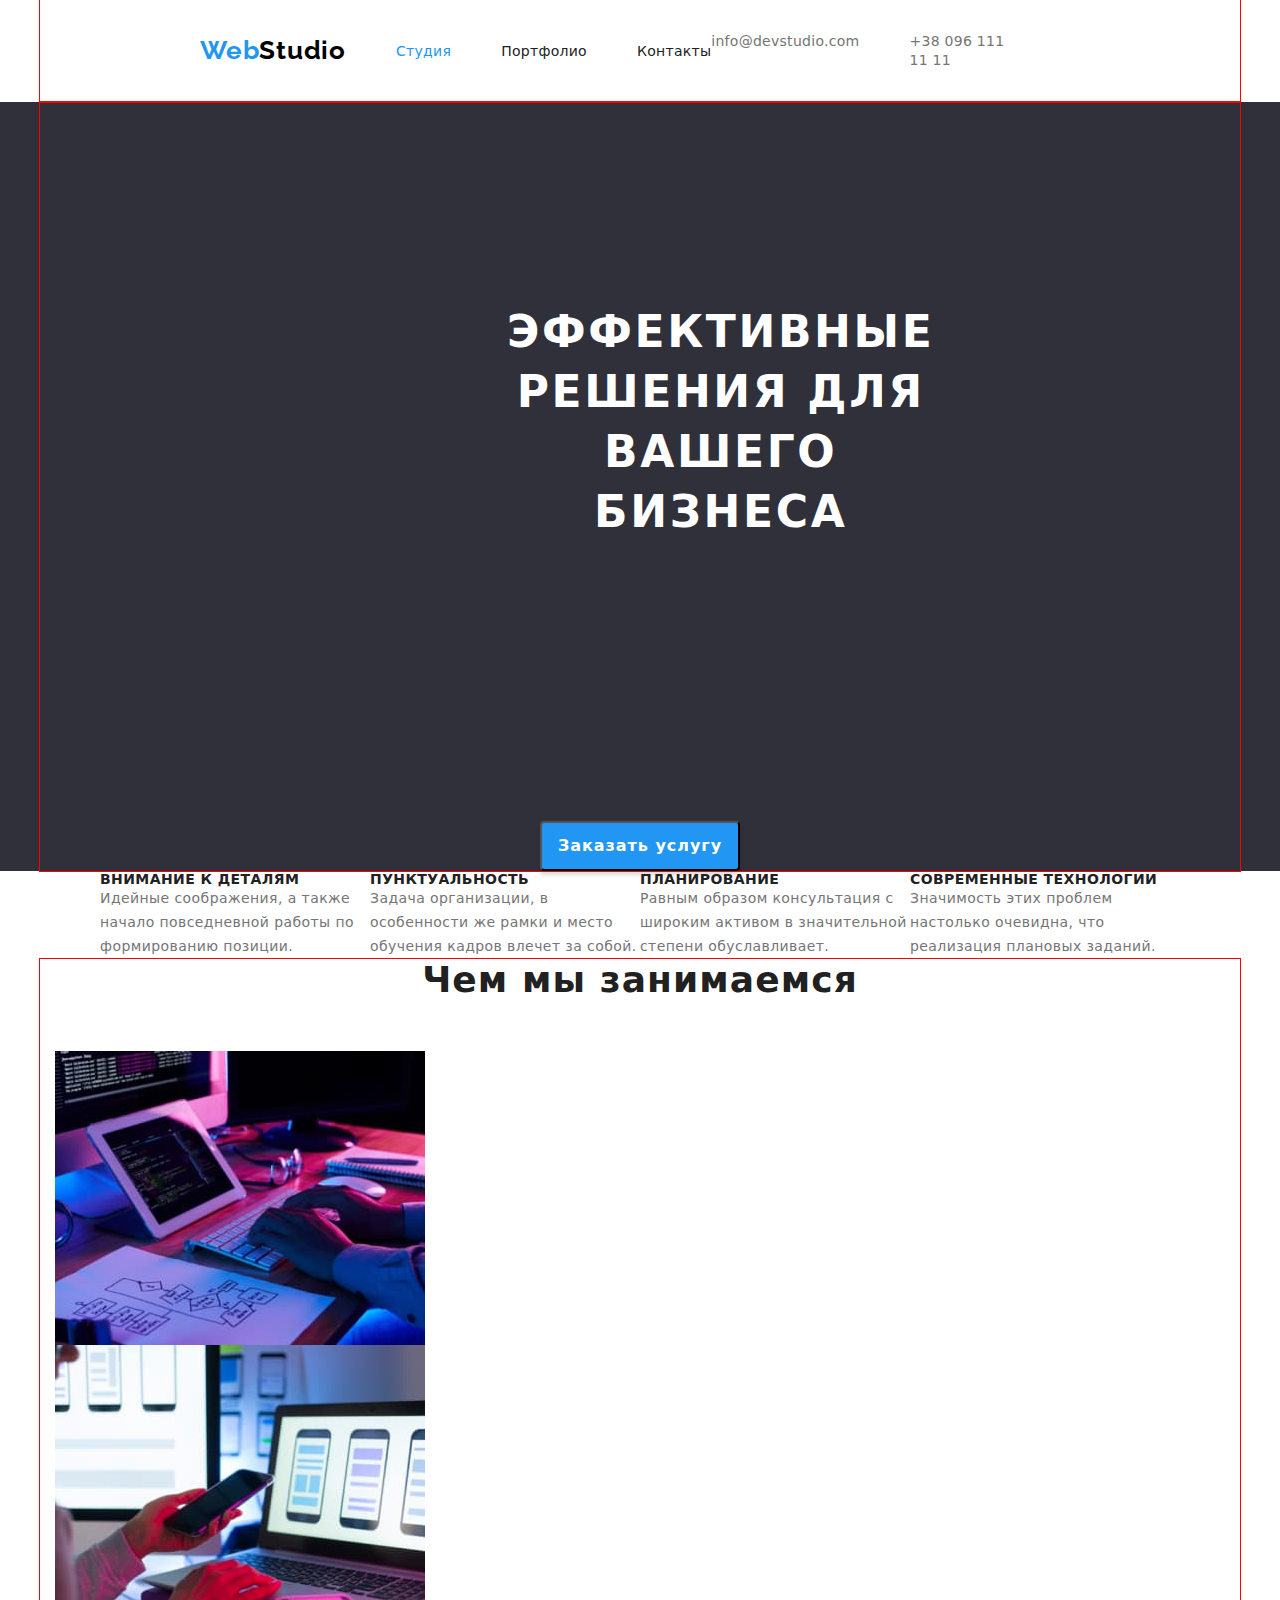
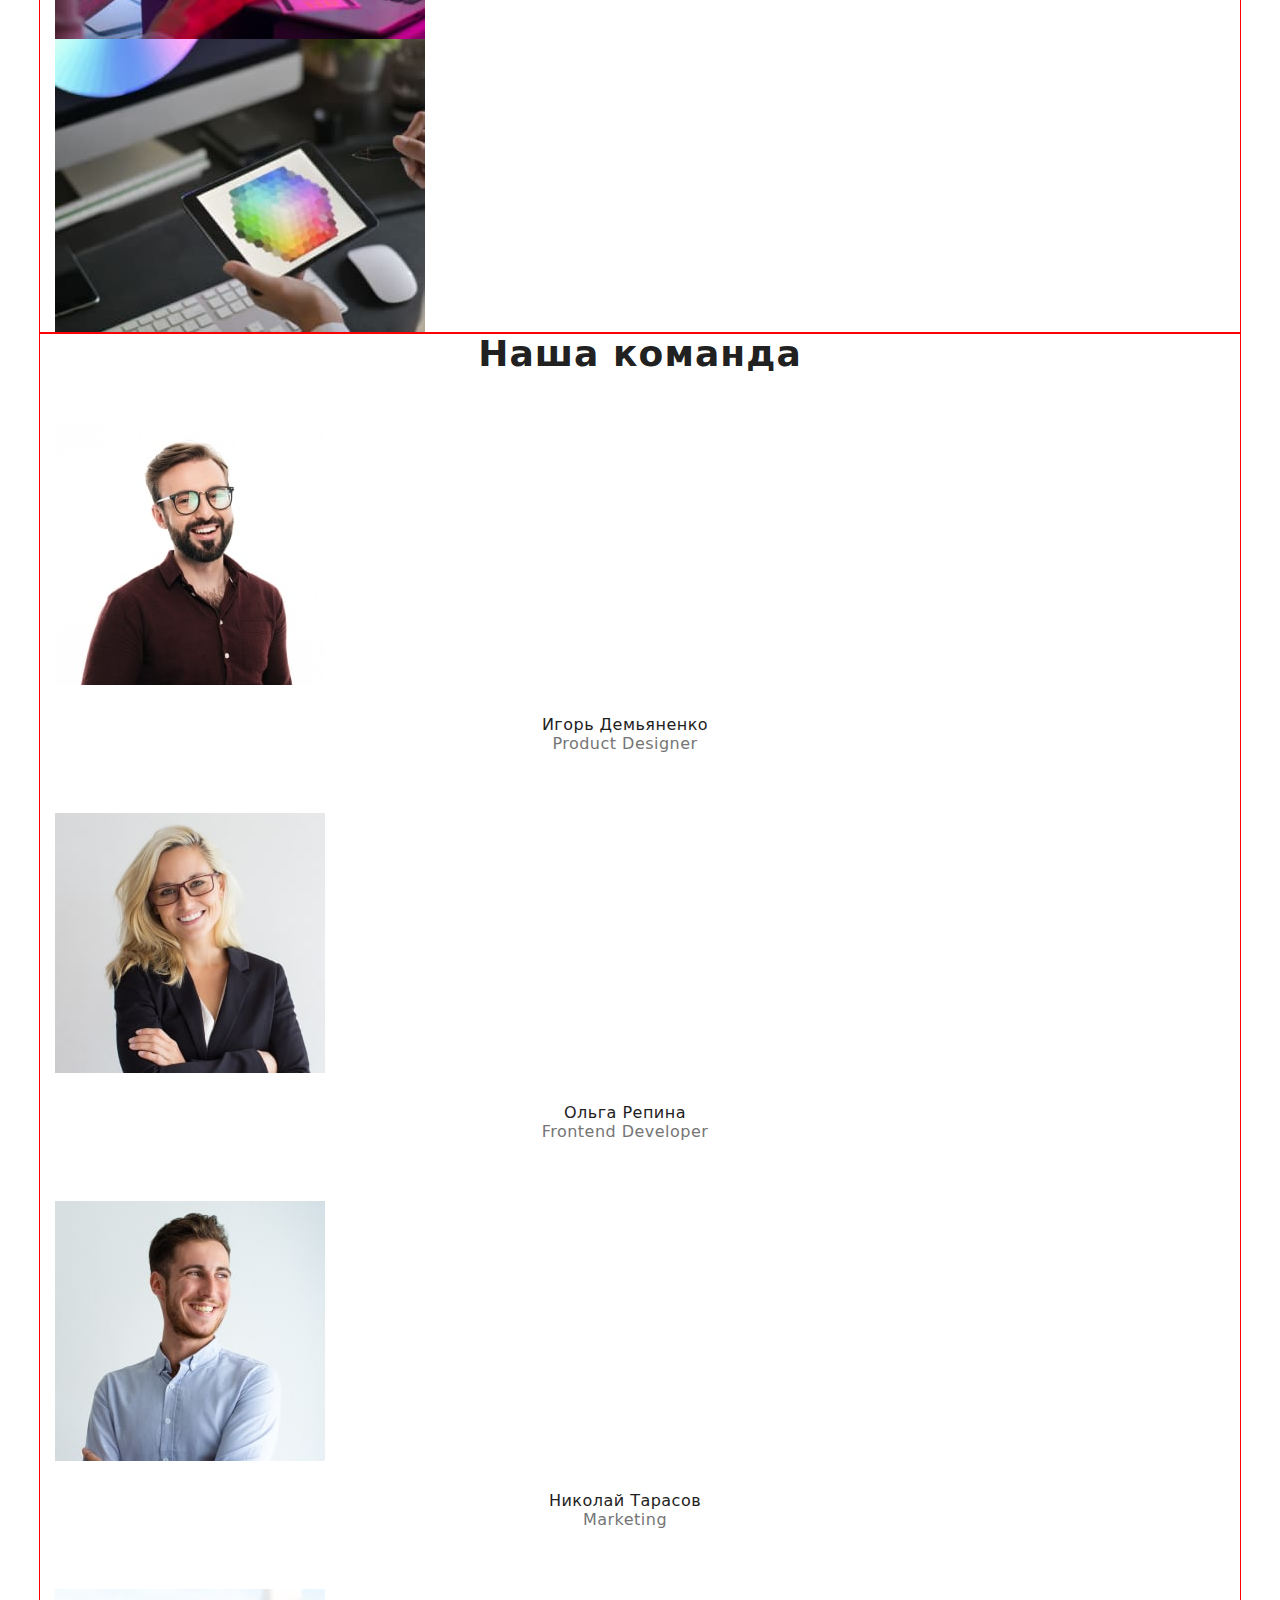
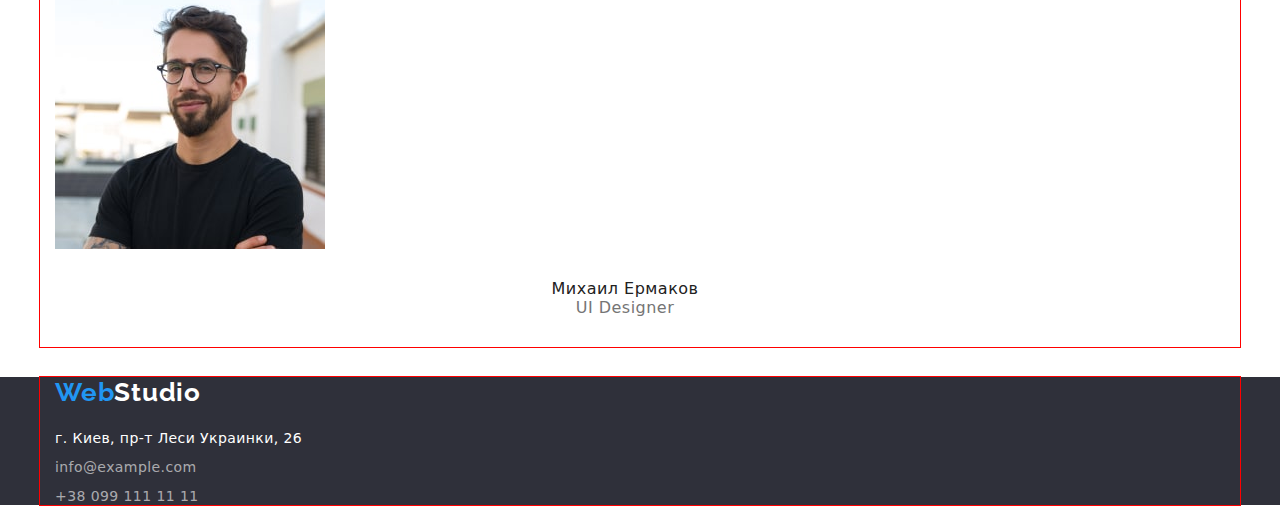
==== index.html @ b474db9f "new update" ====
<!DOCTYPE html>
<html lang="ru">
  <head>
    <meta charset="UTF-8" />
    <meta http-equiv="X-UA-Compatible" content="IE=edge" />
    <meta name="viewport" content="width=device-width, initial-scale=1.0" />
    <link rel="preconnect" href="https://fonts.googleapis.com" />
    <link rel="preconnect" href="https://fonts.gstatic.com" crossorigin />
    <link
      href="https://fonts.googleapis.com/css2?family=Montserrat:wght@400;700&family=Raleway:wght@700&family=Roboto:wght@400;500;700;900&display=swap"
      rel="stylesheet"
    />
    <!-- <link
      rel="stylesheet"
      href="https://cdnjs.cloudflare.com/ajax/libs/modern-normalize/1.0.0/modern-normalize.min.css"
    /> -->
    <link rel="stylesheet" href="css/styles.css" />
    <link rel="stylesheet" href="modern-normalize.css" />
    <title>WebStudio</title>
  </head>

  <body>
    <header class="header">
      <div class="container">
        <nav class="header_nav">
          <ul class="header_list list header_flex">
            <li class="header_item">
              <a class="link logo header_logo_margin_left" href="">
                Web<span class="black">Studio</span>
              </a>
            </li>
            <li class="header_item">
              <a href="" class="link current">Студия</a>
            </li>
            <li class="header_item">
              <a href="portfolio.html" class="header_link link">Портфолио</a>
            </li>
            <li class="header_item">
              <a href="#contacts" class="header_link link">Контакты</a>
            </li>
          </ul>

          <ul class="header_list list header_flex header_margin_auto">
            <li class="header_cont_li">
              <a
                href="mailto:info@devstudio.com"
                class="header_cont header_link link"
                >info@devstudio.com</a
              >
            </li>
            <li class="header_cont_li header_tel_margin_right">
              <a href="tel+380961111111" class="header_cont header_link link"
                >+38 096 111 11 11</a
              >
            </li>
          </ul>
        </nav>
      </div>
    </header>

    <main>
      <section class="solution_section">
        <div class="container">
          <h1 class="test_style_for_effect">
            Эффективные решения для вашего бизнеса
          </h1>
          <button type="button" class="button_solution">Заказать услугу</button>
        </div>
      </section>

      <!-- <section class="skills"> -->
      <!-- <div class="container"> -->
      <ul class="list solution_flex">
        <li class="skills_item">
          <h3 class="pre_title">Внимание к деталям</h3>
          <p class="after_title">
            Идейные соображения, а также начало повседневной работы по
            формированию позиции.
          </p>
        </li>
        <li class="skills_item">
          <h3 class="pre_title">Пунктуальность</h3>
          <p class="after_title">
            Задача организации, в особенности же рамки и место обучения кадров
            влечет за собой.
          </p>
        </li>
        <li class="skills_item">
          <h3 class="pre_title">Планирование</h3>
          <p class="after_title">
            Равным образом консультация с широким активом в значительной степени
            обуславливает.
          </p>
        </li>
        <li class="skills_item">
          <h3 class="pre_title">Современные технологии</h3>
          <p class="after_title">
            Значимость этих проблем настолько очевидна, что реализация плановых
            заданий.
          </p>
        </li>
      </ul>
      <!-- </div> -->
      <!-- </section> -->

      <section class="work">
        <div class="container">
          <h2 class="work_title">Чем мы занимаемся</h2>
          <ul class="work_list list">
            <li class="work_item">
              <img
                src="./images/doing.jpg"
                alt="комп"
                width="370"
                height="294"
              />
            </li>
            <li class="work_item">
              <img
                src="./images/doing-1.jpg"
                alt="мобилка"
                width="370"
                height="294"
              />
            </li>
            <li class="work_item">
              <img
                src="./images/doing-2.jpg"
                alt="планш"
                width="370"
                height="294"
              />
            </li>
          </ul>
        </div>
      </section>

      <section class="comand">
        <div class="container">
          <h2 class="comand_title">Наша команда</h2>

          <ul class="comand_list list">
            <li class="comand_item">
              <img
                src="./images/command-min.jpg"
                alt="работник"
                width="270"
                height="260"
              />
              <div class="photo_content">
                <h3 class="comand_name">Игорь Демьяненко</h3>
                <p lang="en" class="comand_function">Product Designer</p>
              </div>
            </li>
            <li class="comand_item">
              <img
                src="./images/command1-min.jpg"
                alt="работник"
                width="270"
                height="260"
              />
              <div class="photo_content">
                <h3 class="comand_name">Ольга Репина</h3>
                <p lang="en" class="comand_function">Frontend Developer</p>
              </div>
            </li>
            <li class="comand_item">
              <img
                src="./images/command2-min.jpg"
                alt="работник"
                width="270"
                height="260"
              />
              <div class="photo_content">
                <h3 class="comand_name">Николай Тарасов</h3>
                <p lang="en" class="comand_function">Marketing</p>
              </div>
            </li>
            <li class="comand_item">
              <img
                src="./images/command3-min.jpg"
                alt="работник"
                width="270"
                height="260"
              />
              <div class="photo_content">
                <h3 class="comand_name">Михаил Ермаков</h3>
                <p lang="en" class="comand_function">UI Designer</p>
              </div>
            </li>
          </ul>
        </div>
      </section>
    </main>

    <footer id="contacts" class="contacts">
      <address class="contacts_adress">
        <div class="container">
          <ul class="contacts_list list">
            <li class="footer_logo">
              <a href="" class="link logo">
                <span> Web<span class="white">Studio</span> </span>
              </a>
            </li>
            <li class="contacts_item">
              <a class="white link contacts_link" href=""
                >г. Киев, пр-т Леси Украинки, 26</a
              >
            </li>
            <li class="contacts_item">
              <a class="link contacts_link grey" href="mailto:info@example.com"
                >info@example.com</a
              >
            </li>
            <li class="contacts_item">
              <a class="link contacts_link grey" href="tel+380991111111"
                >+38 099 111 11 11</a
              >
            </li>
          </ul>
        </div>
      </address>
    </footer>
  </body>
</html>
---- css/styles.css ----
:root {
  --main-title-color: #ffffff;
  --main-font: 'Roboto', sans-serif;
  --accent-color: #2196f3;
  --btn-text-color: #ffffff;
  --title-color: #212121;
  --photo-color: #757575;
  --typical-margin: margin-bottom 10px;
  --typical-width: 70;
}

* {
  list-style: none;
  box-sizing: border-box;
}

body {
  font-family: var(--main-font);
}

p,
h1,
h2,
h3,
h4,
h5,
h6 {
  margin: 0;
}

ul {
  margin: 0;
  padding-left: 0;
}

button {
  cursor: pointer;
}

img {
  display: block;
}

.container {
  width: 1200px;
  padding-left: 15px;
  padding-right: 15px;
  margin: 0 auto;
  outline: 1px solid red;
}

/* .flex_box {
  flex: auto;
} */

.current {
  display: block;
  font-weight: 500;
  font-size: 14px;
  line-height: 1.36;
  letter-spacing: 0.02em;
  padding: 7px 0px;
  color: var(--accent-color);
}

.comand_photo {
  font-weight: 400;
  font-size: 16px;
  line-height: 19px;

  /* identical to box height */
  text-align: center;
  letter-spacing: 0.03em;

  color: var(--photo-color);
}

.link {
  text-decoration: none;
}

.white {
  color: #ffffff;
}

.black {
  color: black;
}

.blue_color {
  color: blue;
}

.grey {
  color: rgba(255, 255, 255, 0.6);
}

.list {
  list-style: none;
}

.pre_title {
  font-weight: 700;
  font-size: 14px;
  line-height: 16px;
  letter-spacing: 0.03em;
  text-transform: uppercase;
  color: var(--title-color);
  margin: var(--typical-margin);
}

.after_title {
  display: block;
  font-size: 14px;
  line-height: 1.71;
  letter-spacing: 0.03em;
  color: #757575;
  width: var(--typical-width);
}

/* -------------------HEADER--------------- */

.header {
  background-color: #ffffff;
}

.header_nav {
  display: flex;
  align-items: center;
}

.header_flex {
  display: flex;
  margin-left: 95px;
}

.header_item {
  padding-top: 32px;
  padding-bottom: 32px;
}

.header_margin_auto {
  margin-left: auto;
}

/* .header_cont_li {
  padding-top: 3px;
  padding-bottom: 32px;
} */

.header_link {
  display: block;
  font-weight: 500;
  font-size: 14px;
  line-height: 1.36;
  letter-spacing: 0.02em;

  padding: 7px 0px;

  color: var(--title-color);
}
.header_flex .header_cont_li + .header_cont_li {
  margin-left: 50px;
}

.header_tel_margin_right {
  margin-right: 215px;
}

.header_logo_margin_left {
  margin-left: 50px;
}

.header_cont {
  display: inline-block;
  padding-top: 32px;
  padding-bottom: 32px;
  color: var(--photo-color);
}

.header_link:hover,
.header_link:focus {
  color: var(--accent-color);
}

/* -------------------SOLUTION--------------- */

.test_style_for_effect {
  display: inline-block;
  font-weight: 900;
  font-size: 44px;
  line-height: 1.36;
  text-align: center;
  align-items: center;
  letter-spacing: 0.06em;
  text-transform: uppercase;
  padding: 200px 452px 280px 452px;
  box-sizing: content-box;
  max-width: 696px;
}

/* .header_flex .header_item:last-child {
  margin-right: 0;
} */

.header_flex .header_item + .header_item {
  margin-left: 50px;
}

/* .solution {
  background: #2f303a;
} */

.solution_section {
  /* display: block; */
  /* font-weight: 900;
  font-size: 44px;
  line-height: 1.36; */
  /* text-align: center; */
  /* letter-spacing: 0.06em;
  text-transform: uppercase; */

  /* margin-top: 0px;
  margin-bottom: 0px; */
  /* padding: 200px 452px 280px 452px; */
  /* 
  margin-left: 136.5px;

  text-align: center; */

  color: var(--main-title-color);
  background-color: #2f303a;
}

/* .btn_text {
  padding: 350px 700px 200px 700px;
} */

.button_solution {
  /* margin-bottom: 200px; */

  display: block;

  align-items: center;
  text-align: center;

  font-weight: 700;
  font-size: 16px;
  line-height: 1.88;
  letter-spacing: 0.06em;
  color: #ffffff;
  background: var(--accent-color);
  box-shadow: 0px 4px 4px rgba(0, 0, 0, 0.15);
  border-radius: 4px;
  width: 200px;
  height: 50px;

  margin: 0 auto;

  /* margin-top: -250px; */
  /* padding: 10px 32px; */

  cursor: pointer;
}

.solution_flex {
  display: flex;
  justify-content: center;
}

.skills_item {
  margin: var(--typical-margin);
  max-width: 270px;
}

.skills {
  margin-top: 95px;
  margin-bottom: 95px;
}

/* .button_text {
  font-weight: 700;
  font-size: 16px;
  line-height: 1.88;
  display: flex;
  align-items: center;
  text-align: center;
  letter-spacing: 0.06em;

  padding: 350px 700px 200px 700px;

  color: #ffffff;
} */

/* -------------------WORK--------------- */

.work_title {
  font-weight: 700;
  font-size: 36px;
  line-height: 42px;
  text-align: center;
  letter-spacing: 0.03em;

  margin-bottom: 50px;

  color: var(--title-color);
}

.work_item {
  margin-right: 30px;
}

/* -------------------COMAND--------------- */

.comand_title {
  font-weight: 700;
  font-size: 36px;
  line-height: 42px;
  text-align: center;
  letter-spacing: 0.03em;
  margin-bottom: 50px;
  color: var(--title-color);
}

.comand_function {
  font-size: 16px;
  line-height: 19px;
  text-align: center;
  letter-spacing: 0.03em;

  /* padding: 320px 70px 30px 70px; */

  color: var(--photo-color);
}

.comand_name {
  font-weight: 500;
  font-size: 16px;
  line-height: 19px;

  /* identical to box height */
  text-align: center;
  letter-spacing: 0.03em;

  /* padding: 290px 60px 60px 60px; */
  /* margin-bottom: 10px; */

  color: var(--title-color);
}

.comand_item {
  margin-right: 30px;
  margin-bottom: 30px;
}

.photo_content {
  padding: 30px 0px;
  text-align: center;
}

/* -------------------CONTACTS--------------- */

.contacts {
  background: #2f303a;
}

.contacts_adress {
  font-style: normal;
}

.logo {
  font-family: 'Raleway';
  font-weight: 700;
  font-size: 26px;
  line-height: 31px;
  letter-spacing: 0.03em;
  /* padding-top: 25px;
  padding-bottom: 25px; */
  color: var(--accent-color);
  text-decoration: none;
}

.contacts_link {
  font-size: 14px;
  line-height: 1.71px;
  letter-spacing: 0.03em;
}

.footer_logo {
  margin-bottom: 20px;
}

.contacts_item {
  margin-bottom: 10px;
}

.contacts_link:hover,
.contacts_link:focus {
  color: var(--accent-color);
}

/* -------------------BUTTONS--------------- */
.buttons {
  background: #f5f4fa;
  border-radius: 4px;
  border: 0px;
  font-weight: 500;
  font-size: 16px;
  line-height: 1.62;
  text-align: center;
  letter-spacing: 0.03em;
  color: var(--title-color);
  cursor: pointer;
}

.buttons:hover,
.buttons:focus {
  color: var(--btn-text-color);
  background-color: var(--accent-color);
}

.project_title {
  font-weight: 700;
  font-size: 18px;
  line-height: 2;
  letter-spacing: 0.06em;
  color: var(--title-color);
}

.project_text {
  font-weight: 400;
  font-size: 16px;
  line-height: 1.88;
  letter-spacing: 0.03em;
  color: var(--photo-color);
}
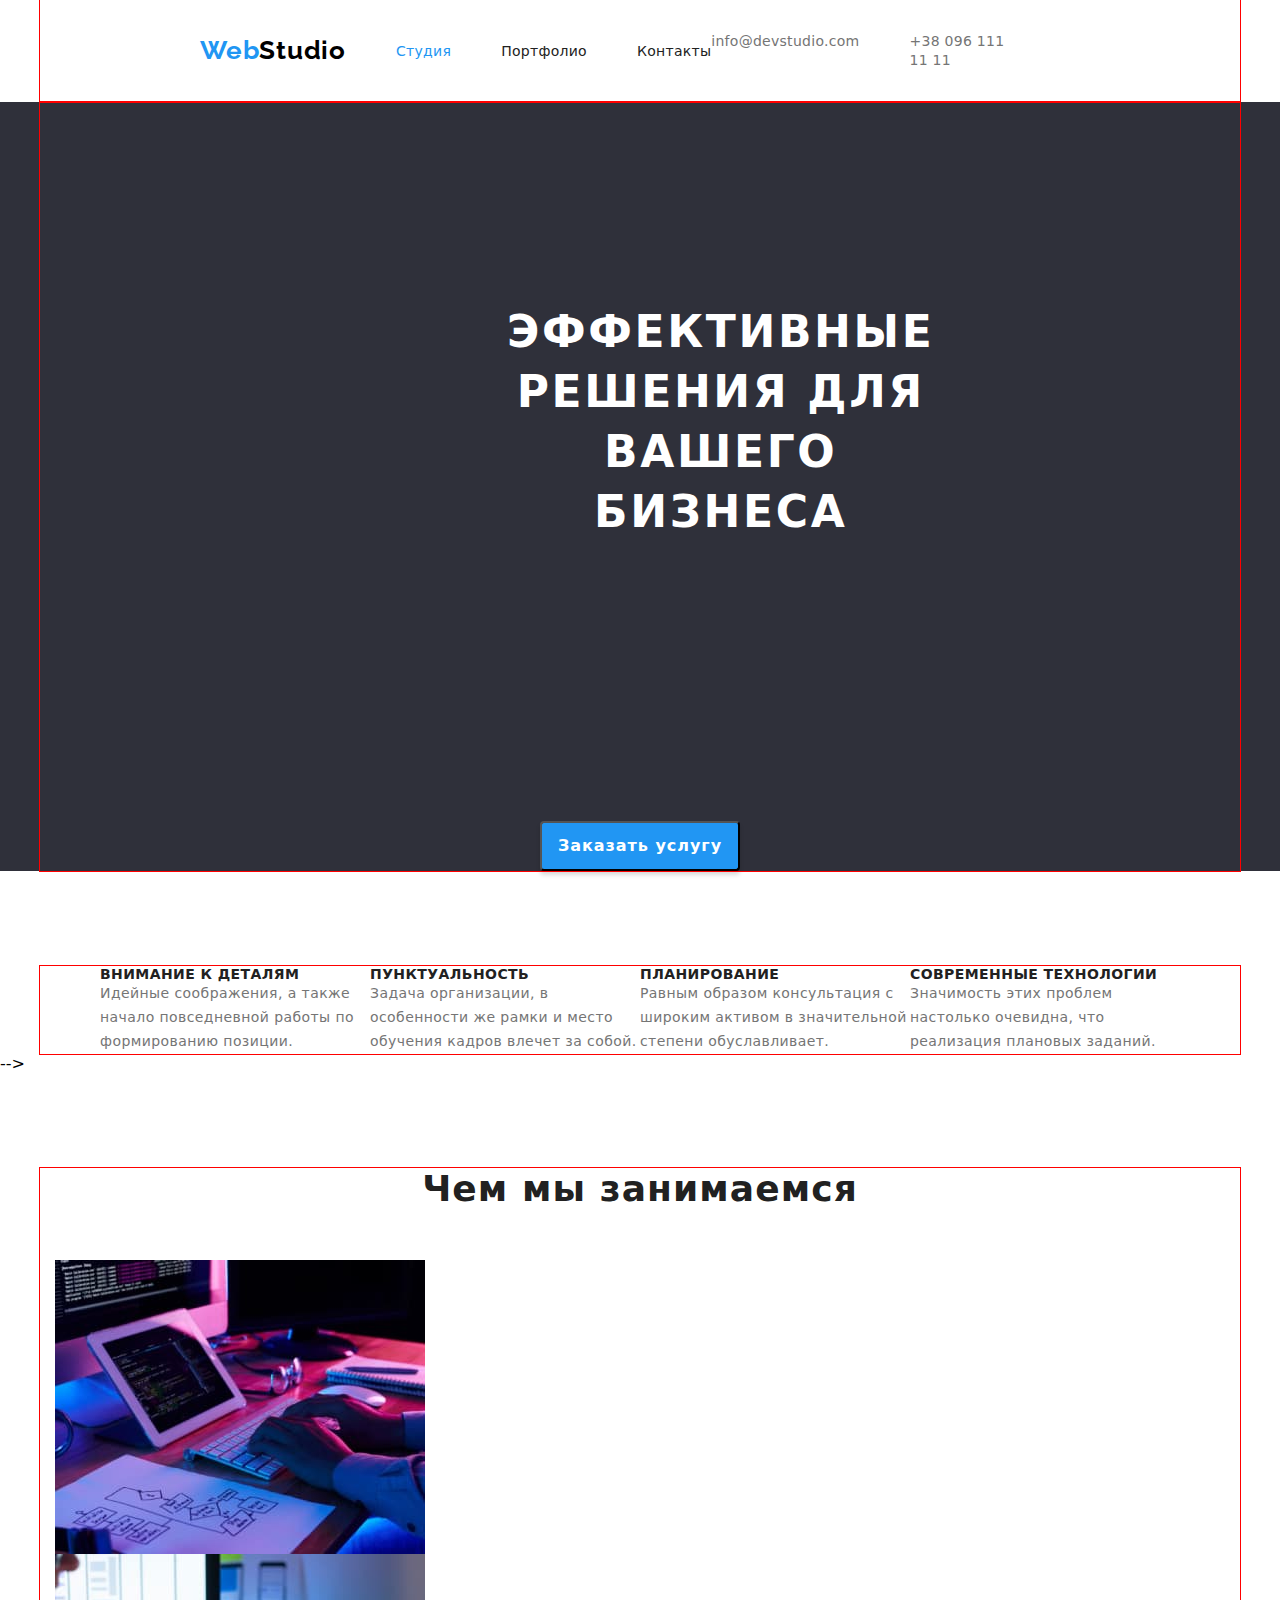
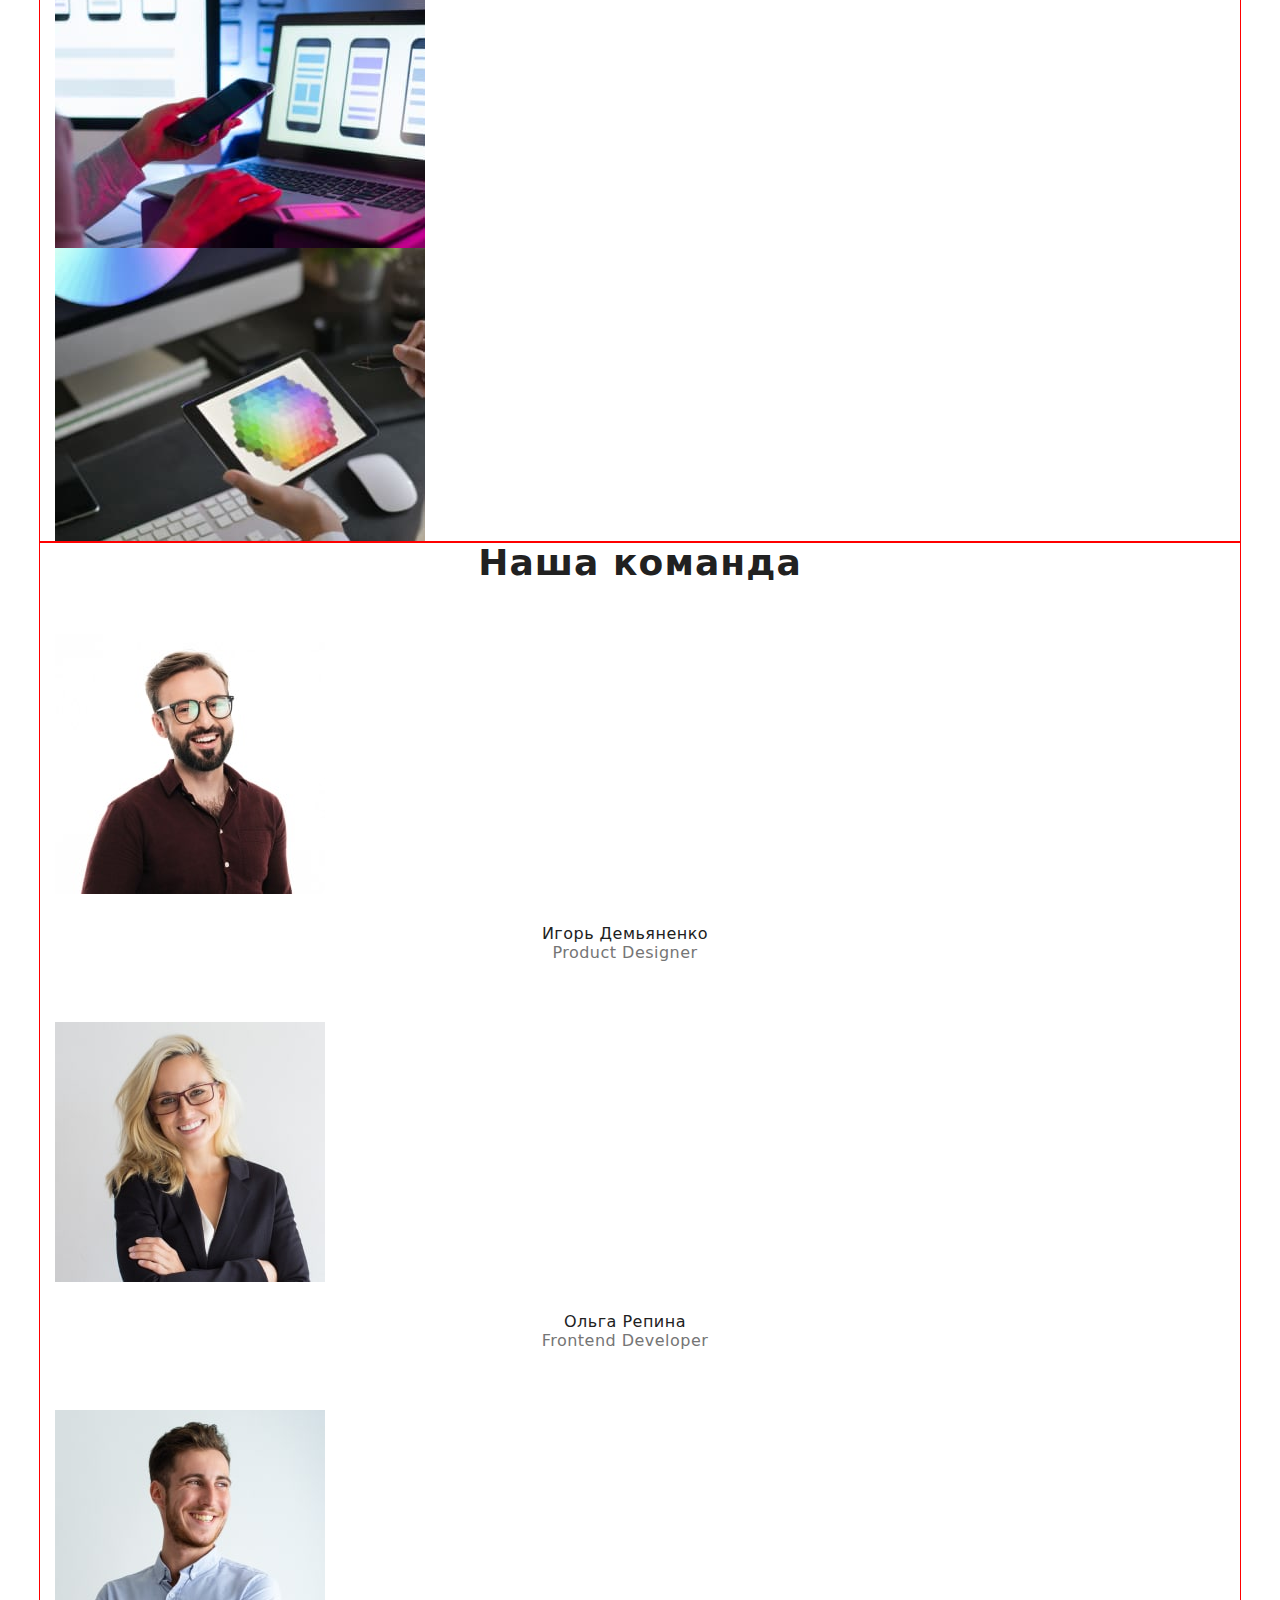
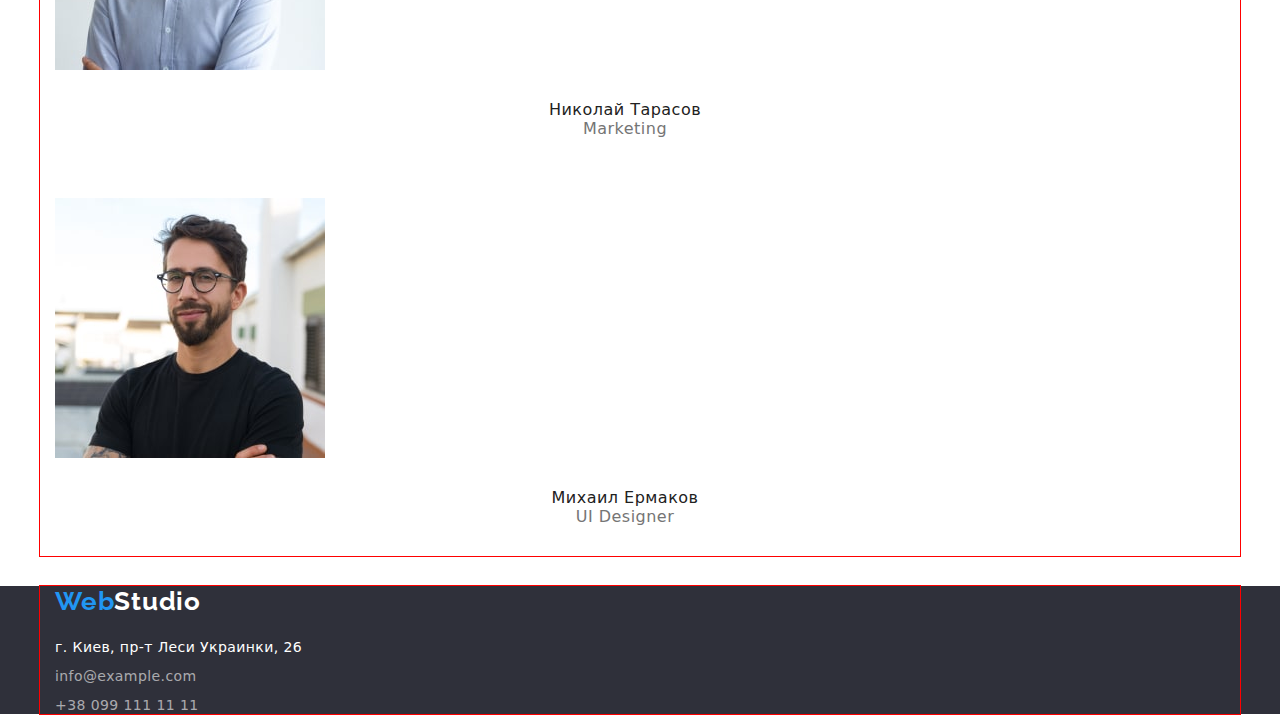
==== commit 374a852f: "Merge branch 'main' of https://github.com/Shwanks/goit-markup-hw-03" ====
--- a/index.html
+++ b/index.html
@@ -68,40 +68,41 @@
         </div>
       </section>
 
-      <!-- <section class="skills"> -->
-      <!-- <div class="container"> -->
-      <ul class="list solution_flex">
-        <li class="skills_item">
-          <h3 class="pre_title">Внимание к деталям</h3>
-          <p class="after_title">
-            Идейные соображения, а также начало повседневной работы по
-            формированию позиции.
-          </p>
-        </li>
-        <li class="skills_item">
-          <h3 class="pre_title">Пунктуальность</h3>
-          <p class="after_title">
-            Задача организации, в особенности же рамки и место обучения кадров
-            влечет за собой.
-          </p>
-        </li>
-        <li class="skills_item">
-          <h3 class="pre_title">Планирование</h3>
-          <p class="after_title">
-            Равным образом консультация с широким активом в значительной степени
-            обуславливает.
-          </p>
-        </li>
-        <li class="skills_item">
-          <h3 class="pre_title">Современные технологии</h3>
-          <p class="after_title">
-            Значимость этих проблем настолько очевидна, что реализация плановых
-            заданий.
-          </p>
-        </li>
-      </ul>
-      <!-- </div> -->
-      <!-- </section> -->
+      <section class="skills">
+        <div class="container">
+          <ul class="list solution_flex">
+            <li class="skills_item">
+              <h3 class="pre_title">Внимание к деталям</h3>
+              <p class="after_title">
+                Идейные соображения, а также начало повседневной работы по
+                формированию позиции.
+              </p>
+            </li>
+            <li class="skills_item">
+              <h3 class="pre_title">Пунктуальность</h3>
+              <p class="after_title">
+                Задача организации, в особенности же рамки и место обучения
+                кадров влечет за собой.
+              </p>
+            </li>
+            <li class="skills_item">
+              <h3 class="pre_title">Планирование</h3>
+              <p class="after_title">
+                Равным образом консультация с широким активом в значительной
+                степени обуславливает.
+              </p>
+            </li>
+            <li class="skills_item">
+              <h3 class="pre_title">Современные технологии</h3>
+              <p class="after_title">
+                Значимость этих проблем настолько очевидна, что реализация
+                плановых заданий.
+              </p>
+            </li>
+          </ul>
+        </div>
+        -->
+      </section>
 
       <section class="work">
         <div class="container">
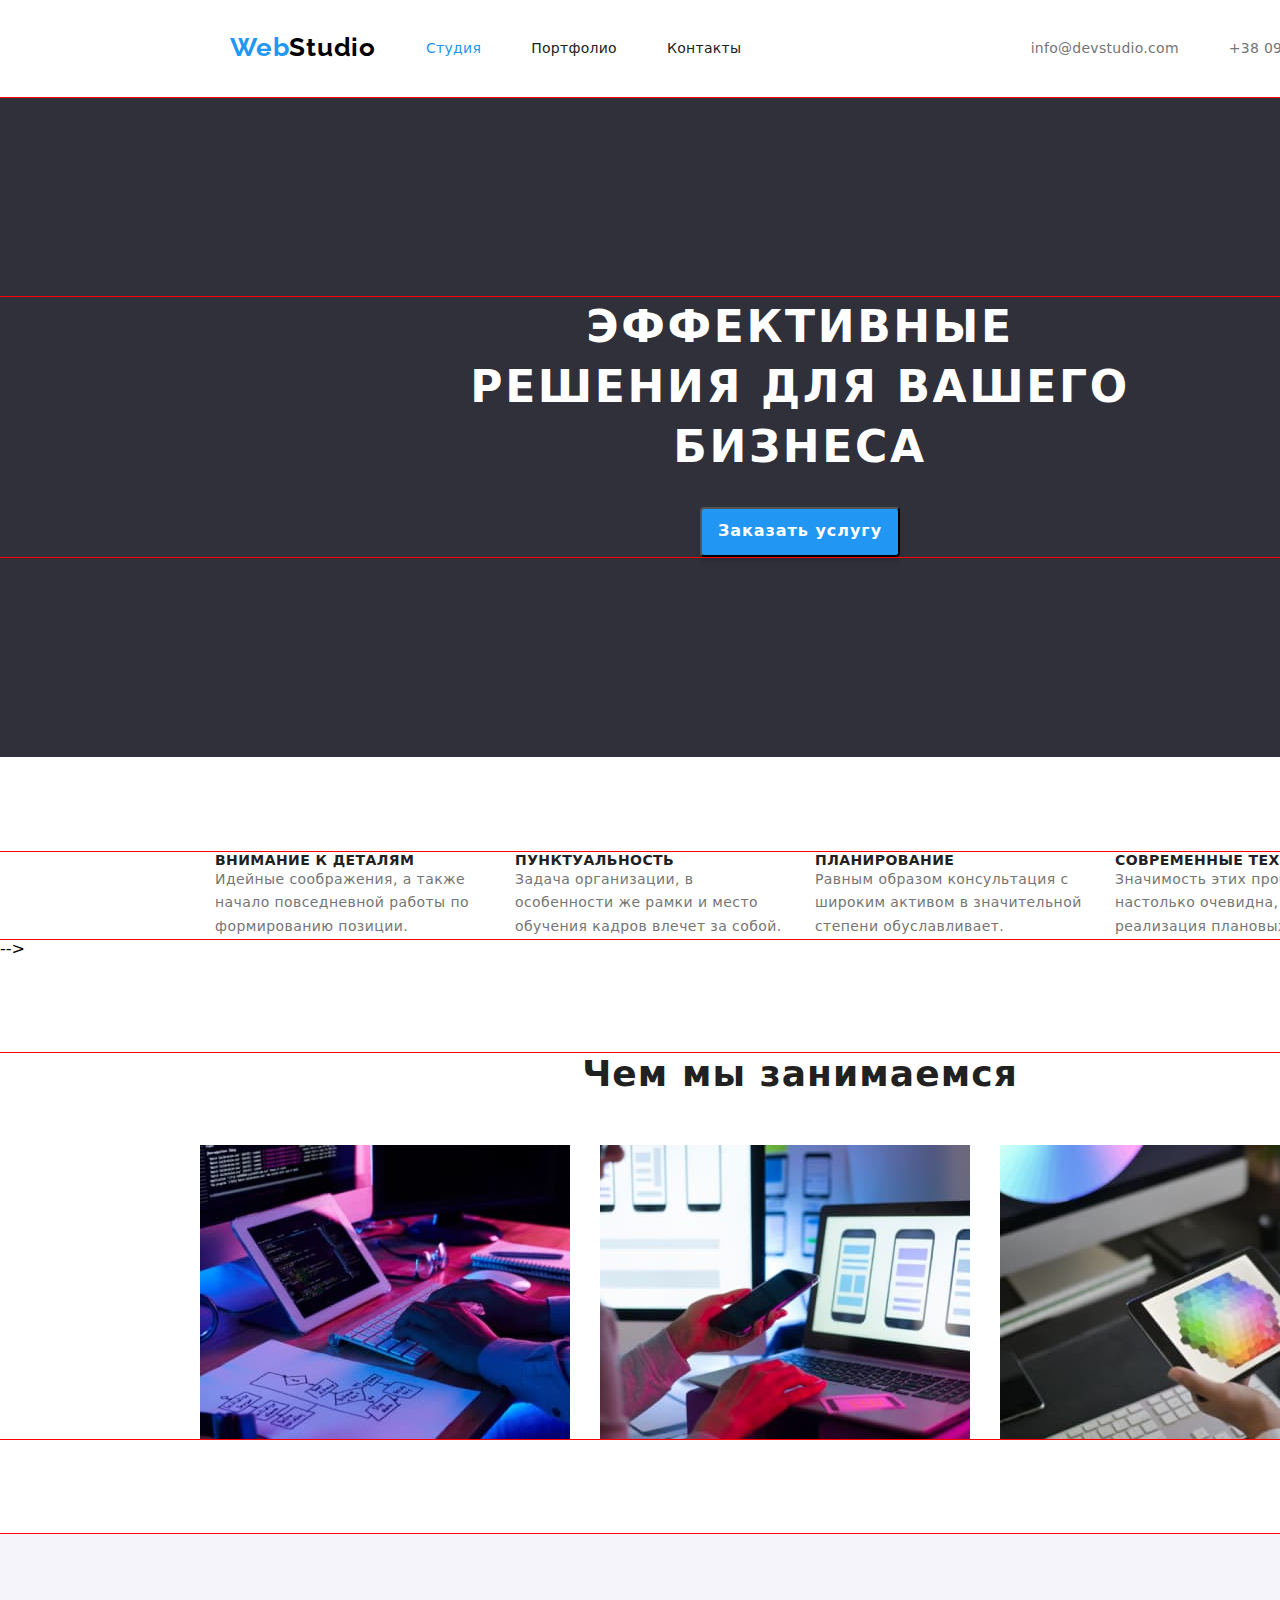
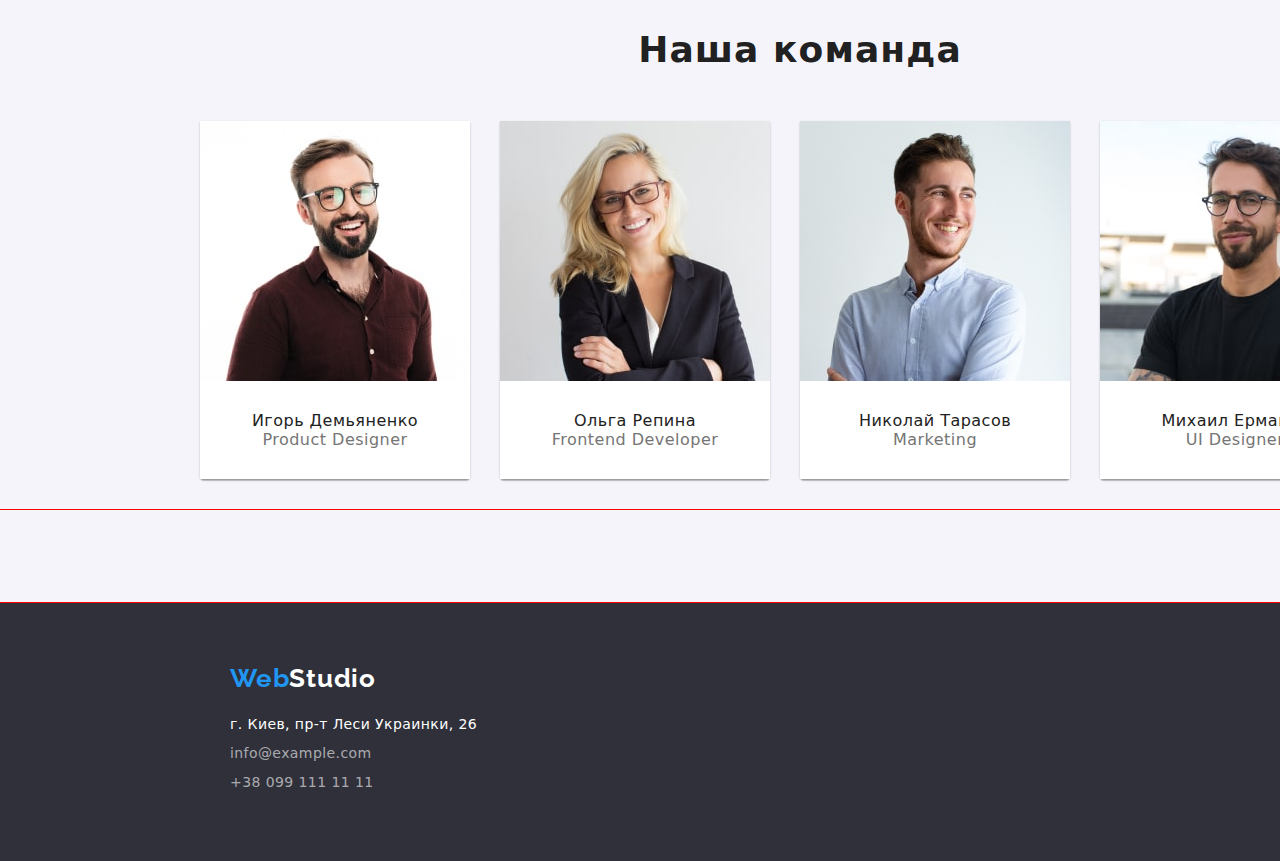
==== commit 46a7bce3: "new version" ====
--- a/index.html
+++ b/index.html
@@ -73,28 +73,28 @@
           <ul class="list solution_flex">
             <li class="skills_item">
               <h3 class="pre_title">Внимание к деталям</h3>
-              <p class="after_title">
+              <p class="after_title solution_text">
                 Идейные соображения, а также начало повседневной работы по
                 формированию позиции.
               </p>
             </li>
             <li class="skills_item">
               <h3 class="pre_title">Пунктуальность</h3>
-              <p class="after_title">
+              <p class="after_title solution_text">
                 Задача организации, в особенности же рамки и место обучения
                 кадров влечет за собой.
               </p>
             </li>
             <li class="skills_item">
               <h3 class="pre_title">Планирование</h3>
-              <p class="after_title">
+              <p class="after_title solution_text">
                 Равным образом консультация с широким активом в значительной
                 степени обуславливает.
               </p>
             </li>
             <li class="skills_item">
               <h3 class="pre_title">Современные технологии</h3>
-              <p class="after_title">
+              <p class="after_title solution_text">
                 Значимость этих проблем настолько очевидна, что реализация
                 плановых заданий.
               </p>
@@ -104,10 +104,10 @@
         -->
       </section>
 
-      <section class="work">
+      <section class="work work_margin_bot">
         <div class="container">
           <h2 class="work_title">Чем мы занимаемся</h2>
-          <ul class="work_list list">
+          <ul class="work_list list work_flex">
             <li class="work_item">
               <img
                 src="./images/doing.jpg"
@@ -136,11 +136,11 @@
         </div>
       </section>
 
-      <section class="comand">
+      <section class="comand command_margin_bot">
         <div class="container">
           <h2 class="comand_title">Наша команда</h2>
 
-          <ul class="comand_list list">
+          <ul class="comand_list list comand_flex">
             <li class="comand_item">
               <img
                 src="./images/command-min.jpg"
@@ -197,7 +197,7 @@
     <footer id="contacts" class="contacts">
       <address class="contacts_adress">
         <div class="container">
-          <ul class="contacts_list list">
+          <ul class="contacts_list list footer_ul_padding_top">
             <li class="footer_logo">
               <a href="" class="link logo">
                 <span> Web<span class="white">Studio</span> </span>
--- a/css/styles.css
+++ b/css/styles.css
@@ -42,7 +42,7 @@
 }
 
 .container {
-  width: 1200px;
+  width: 1600px;
   padding-left: 15px;
   padding-right: 15px;
   margin: 0 auto;
@@ -131,7 +131,7 @@
 
 .header_flex {
   display: flex;
-  margin-left: 95px;
+  /* margin-left: 95px; */
 }
 
 .header_item {
@@ -168,7 +168,7 @@
 }
 
 .header_logo_margin_left {
-  margin-left: 50px;
+  margin-left: 215px;
 }
 
 .header_cont {
@@ -186,7 +186,10 @@
 /* -------------------SOLUTION--------------- */
 
 .test_style_for_effect {
-  display: inline-block;
+  /* display: inline-block; */
+  margin-left: auto;
+  margin-right: auto;
+  margin-bottom: 30px;
   font-weight: 900;
   font-size: 44px;
   line-height: 1.36;
@@ -194,7 +197,7 @@
   align-items: center;
   letter-spacing: 0.06em;
   text-transform: uppercase;
-  padding: 200px 452px 280px 452px;
+  /* padding: 200px 452px 280px 452px; */
   box-sizing: content-box;
   max-width: 696px;
 }
@@ -212,6 +215,7 @@
 } */
 
 .solution_section {
+  padding: 200px 0;
   /* display: block; */
   /* font-weight: 900;
   font-size: 44px;
@@ -268,8 +272,23 @@
   justify-content: center;
 }
 
+.solution_flex .skills_item + .skills_item {
+  margin-left: 30px;
+}
+
 .skills_item {
+  display: inline-block;
   margin: var(--typical-margin);
+  max-width: 270px;
+}
+
+.solution_text {
+  font-weight: 400;
+  font-size: 14px;
+  line-height: 1.71;
+  letter-spacing: 0.03em;
+
+  color: #757575;
   max-width: 270px;
 }
 
@@ -294,6 +313,15 @@
 
 /* -------------------WORK--------------- */
 
+.work_flex {
+  display: flex;
+  justify-content: center;
+}
+
+.work_margin_bot {
+  margin-bottom: 95px;
+}
+
 .work_title {
   font-weight: 700;
   font-size: 36px;
@@ -311,6 +339,10 @@
 }
 
 /* -------------------COMAND--------------- */
+
+.comand {
+  background-color: #f5f4fa;
+}
 
 .comand_title {
   font-weight: 700;
@@ -351,14 +383,36 @@
 .comand_item {
   margin-right: 30px;
   margin-bottom: 30px;
+  box-shadow: 0px 1px 3px rgba(0, 0, 0, 0.12), 0px 1px 1px rgba(0, 0, 0, 0.14),
+    0px 2px 1px rgba(0, 0, 0, 0.2);
+  border-radius: 0px 0px 4px 4px;
 }
 
 .photo_content {
   padding: 30px 0px;
   text-align: center;
+  background-color: #ffffff;
+}
+
+.comand_flex {
+  display: flex;
+  justify-content: center;
+}
+
+.command_margin_bot {
+  padding-bottom: 94px;
+}
+
+.comand_title {
+  padding-top: 95px;
 }
 
 /* -------------------CONTACTS--------------- */
+
+.footer_ul_padding_top {
+  padding: 60px 0;
+  padding-left: 215px;
+}
 
 .contacts {
   background: #2f303a;
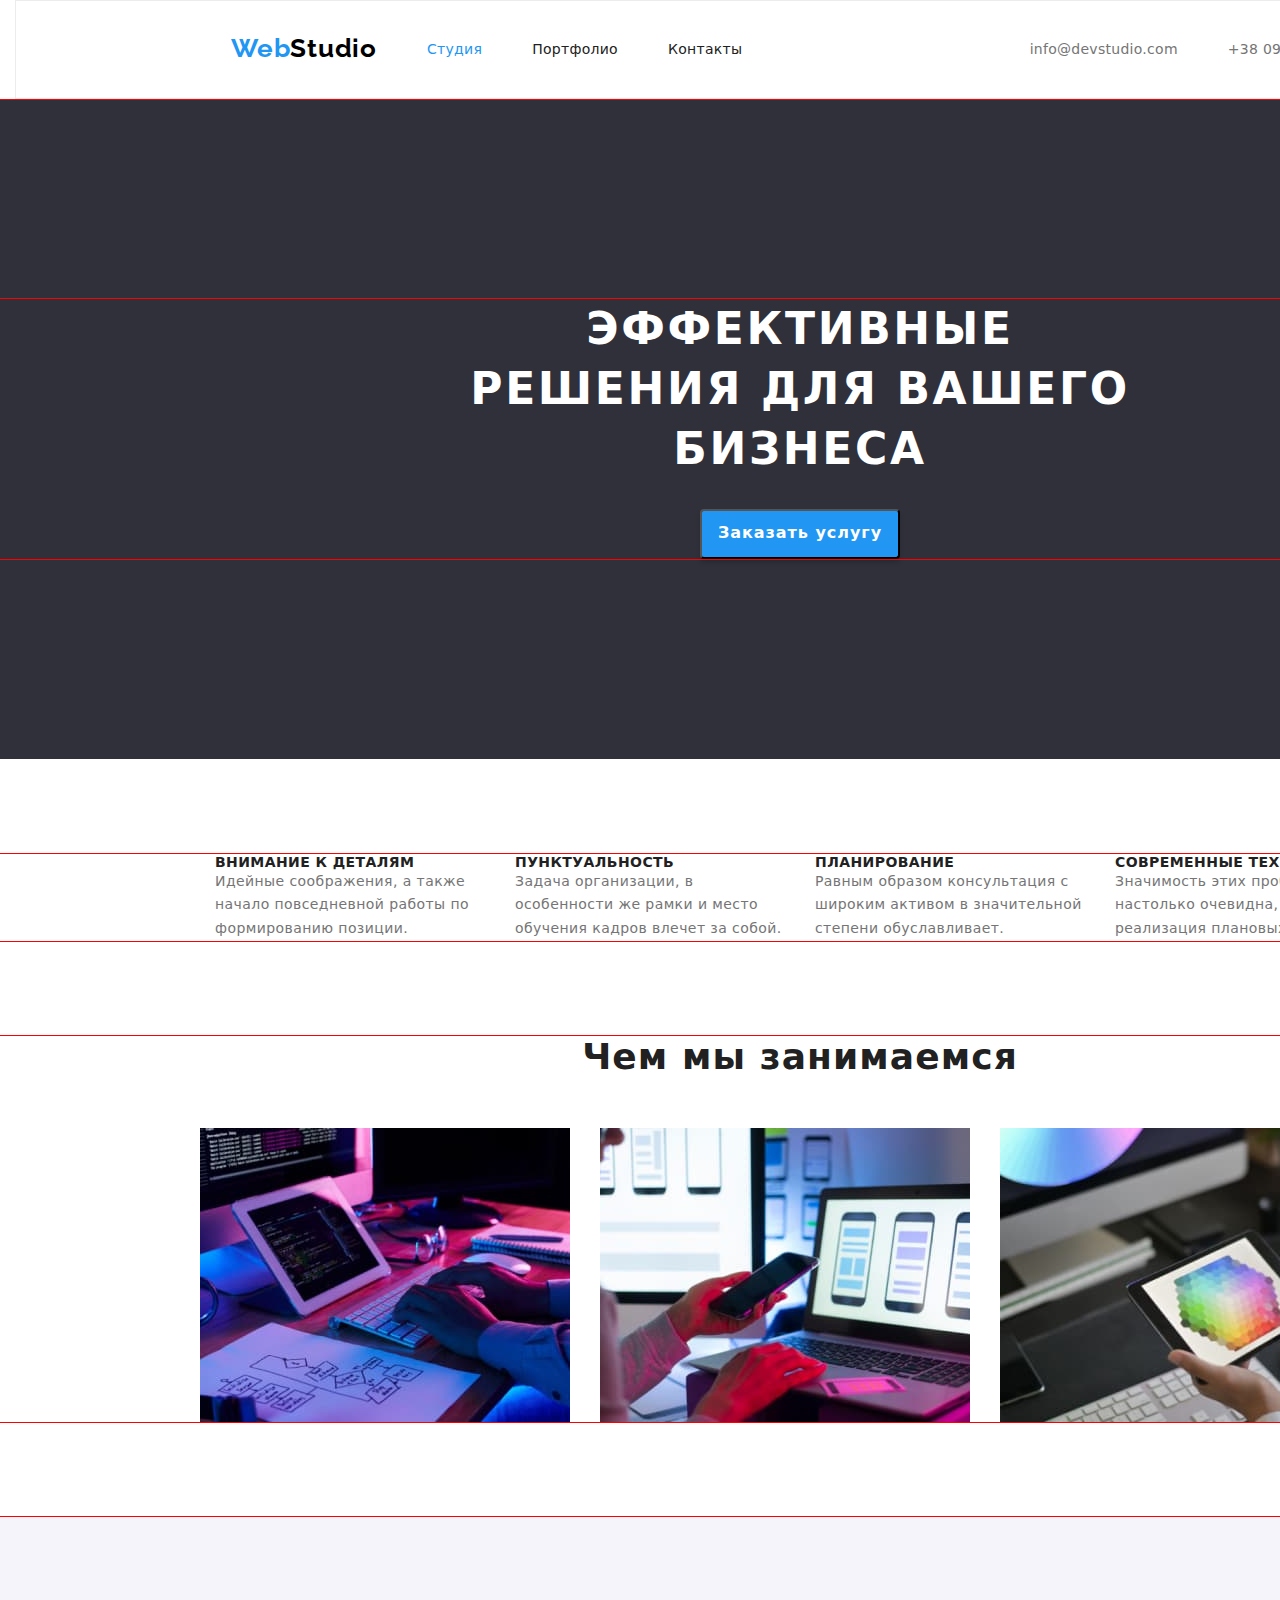
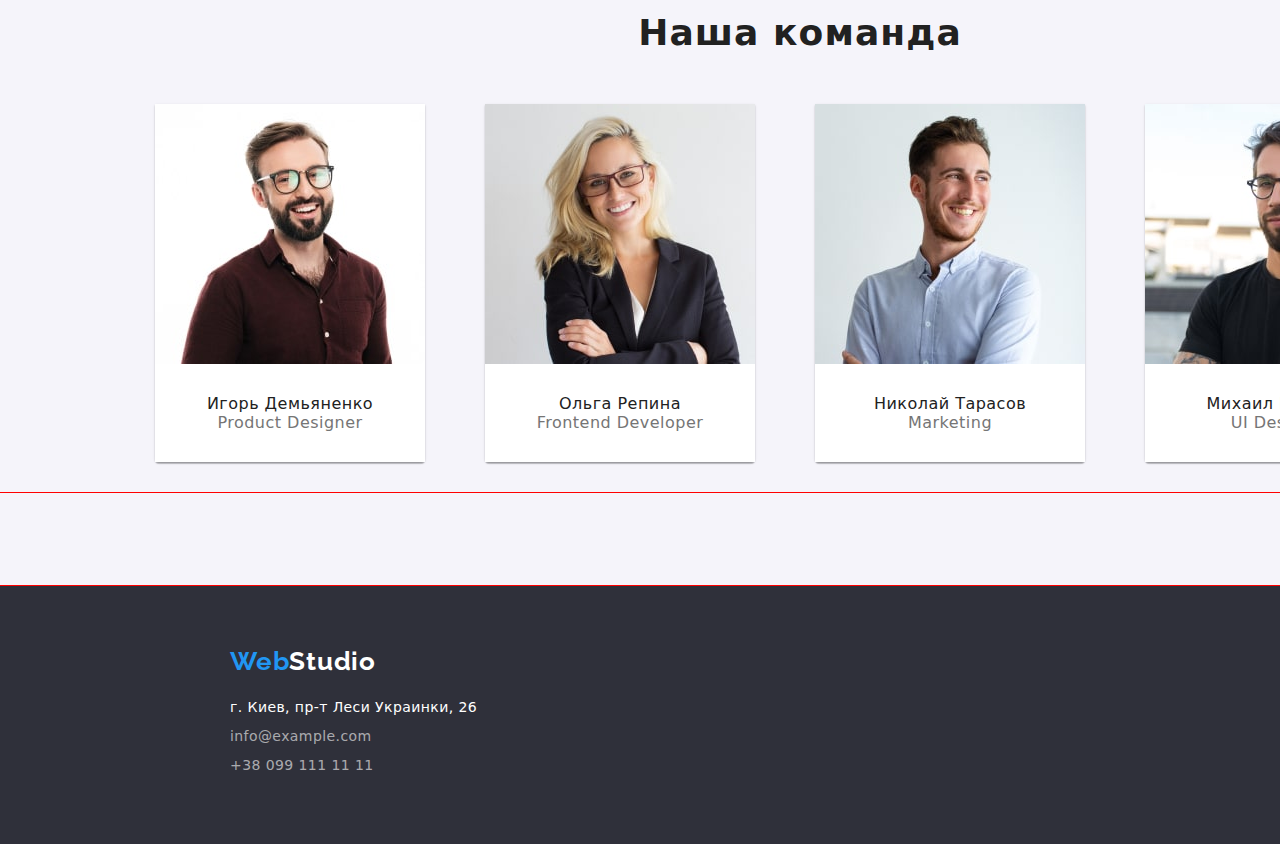
==== commit 5ec30027: "new vesion" ====
--- a/index.html
+++ b/index.html
@@ -101,7 +101,6 @@
             </li>
           </ul>
         </div>
-        -->
       </section>
 
       <section class="work work_margin_bot">
--- a/css/styles.css
+++ b/css/styles.css
@@ -127,6 +127,7 @@
 .header_nav {
   display: flex;
   align-items: center;
+  border: 1px solid #ececec;
 }
 
 .header_flex {
@@ -359,9 +360,6 @@
   line-height: 19px;
   text-align: center;
   letter-spacing: 0.03em;
-
-  /* padding: 320px 70px 30px 70px; */
-
   color: var(--photo-color);
 }
 
@@ -369,14 +367,8 @@
   font-weight: 500;
   font-size: 16px;
   line-height: 19px;
-
-  /* identical to box height */
-  text-align: center;
-  letter-spacing: 0.03em;
-
-  /* padding: 290px 60px 60px 60px; */
-  /* margin-bottom: 10px; */
-
+  text-align: center;
+  letter-spacing: 0.03em;
   color: var(--title-color);
 }
 
@@ -399,6 +391,10 @@
   justify-content: center;
 }
 
+.comand_flex .comand_item + .comand_item {
+  margin-left: 30px;
+}
+
 .command_margin_bot {
   padding-bottom: 94px;
 }
@@ -473,6 +469,20 @@
   background-color: var(--accent-color);
 }
 
+.buttons_margin {
+  display: flex;
+  justify-content: center;
+}
+
+.buttons_margin .buttons_mrg + .buttons_mrg {
+  margin-left: 10px;
+}
+
+.keys_mrg_bot {
+  margin-top: 95px;
+  margin-bottom: 50px;
+}
+
 .project_title {
   font-weight: 700;
   font-size: 18px;
@@ -488,3 +498,21 @@
   letter-spacing: 0.03em;
   color: var(--photo-color);
 }
+
+.portfolio_projects {
+  margin: 15px;
+  background: #ffffff;
+  border: 1px solid #eeeeee;
+  /* display: block-inline;
+  flex-basis: calc ((100% - 60px) / 3); */
+}
+
+.text_under_photo_in_portfolio {
+  margin: 20px 24px;
+}
+
+.cards {
+  display: flex;
+  flex-wrap: wrap;
+  justify-content: center;
+}
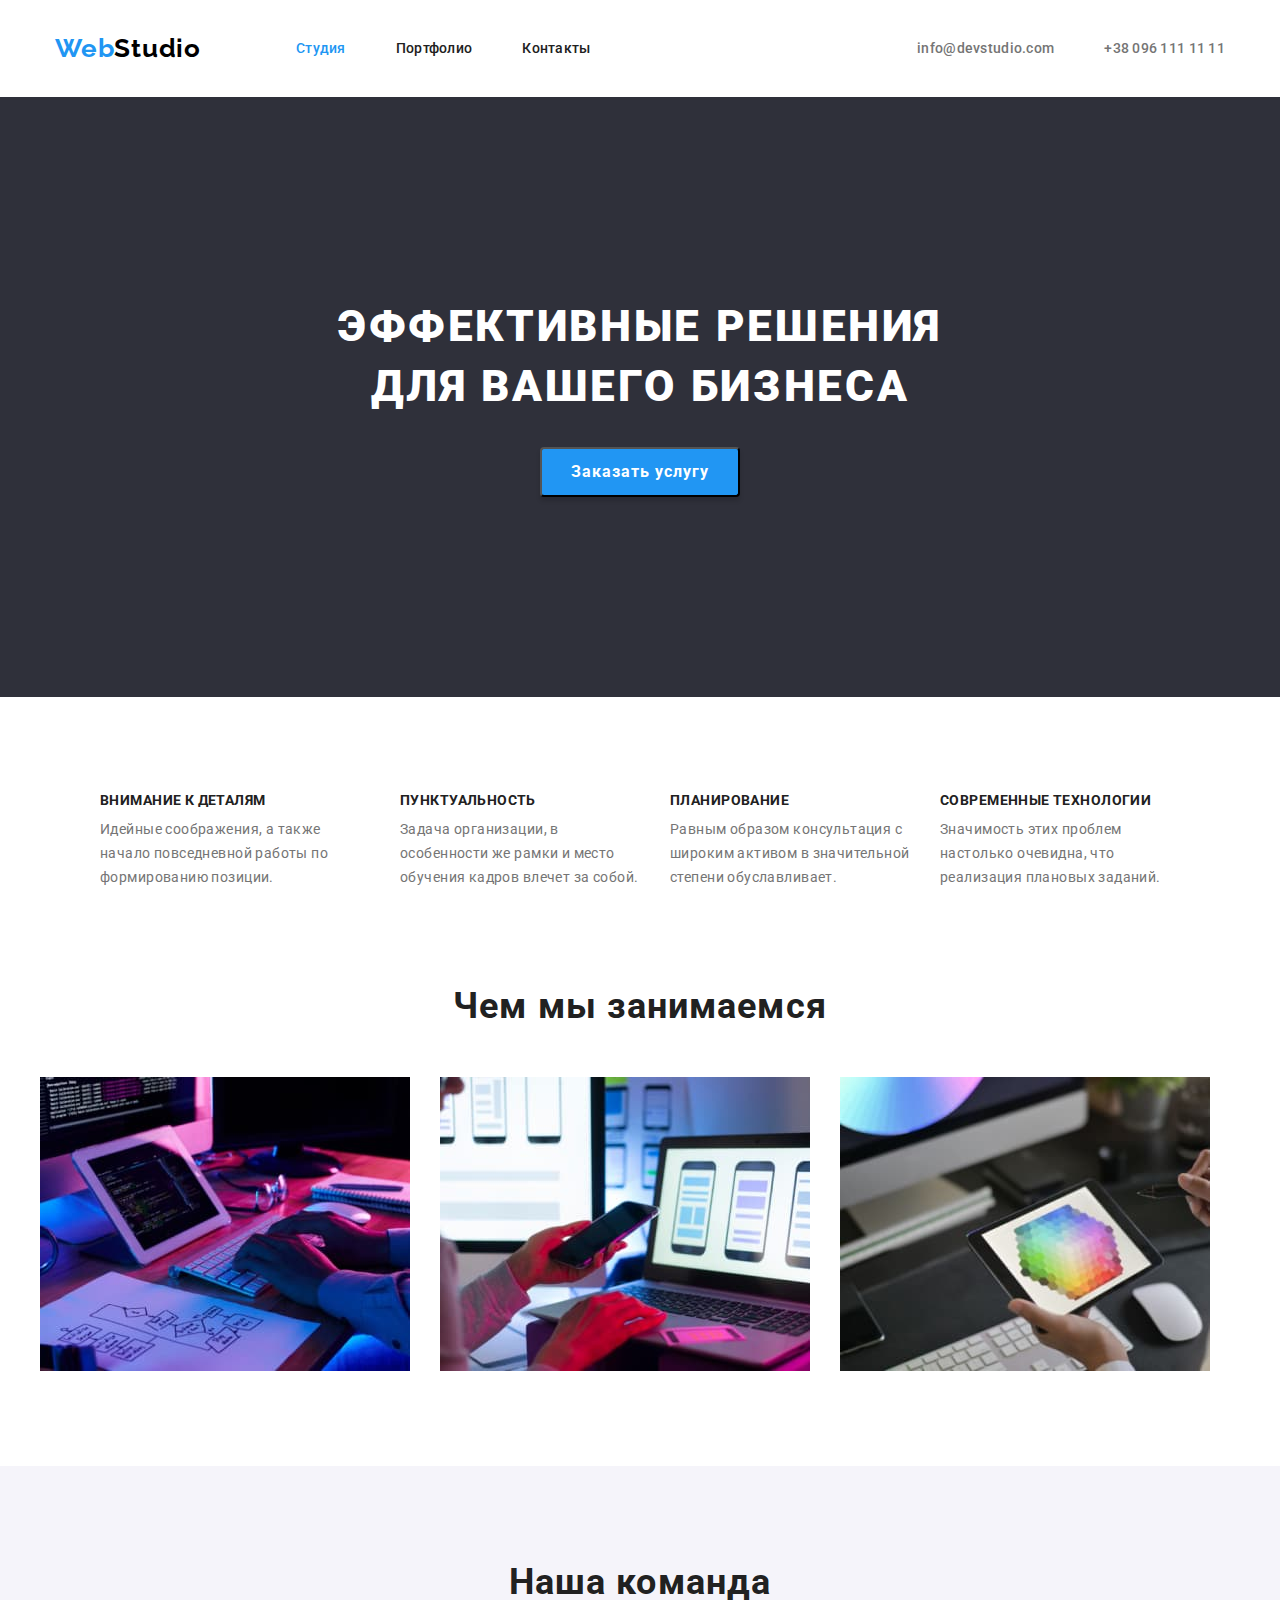
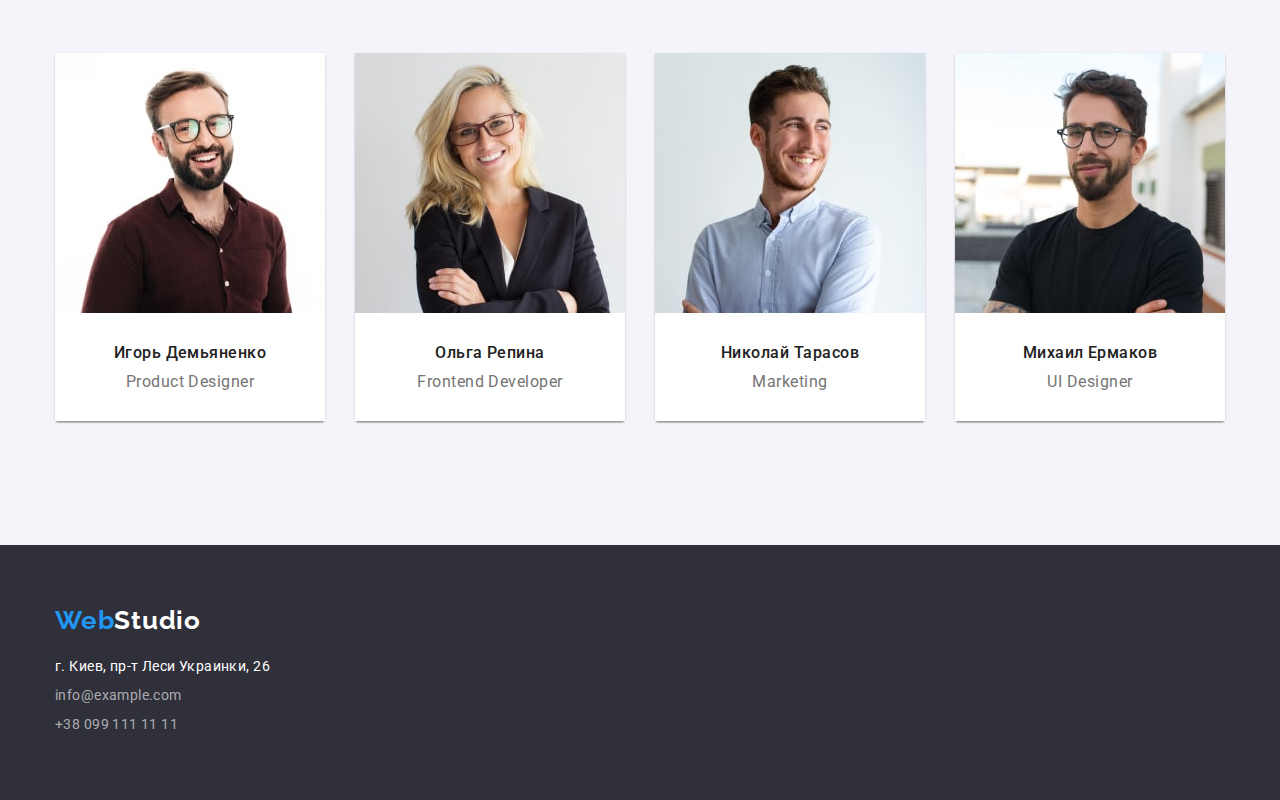
==== commit 84265b54: "final(i hope) version" ====
--- a/index.html
+++ b/index.html
@@ -14,8 +14,9 @@
       rel="stylesheet"
       href="https://cdnjs.cloudflare.com/ajax/libs/modern-normalize/1.0.0/modern-normalize.min.css"
     /> -->
+    <link rel="stylesheet" href="modern-normalize.css" />
     <link rel="stylesheet" href="css/styles.css" />
-    <link rel="stylesheet" href="modern-normalize.css" />
+
     <title>WebStudio</title>
   </head>
 
@@ -23,12 +24,15 @@
     <header class="header">
       <div class="container">
         <nav class="header_nav">
+          <a class="link logo" href="">
+            Web<span class="black">Studio</span>
+          </a>
           <ul class="header_list list header_flex">
-            <li class="header_item">
+            <!-- <li class="header_item">
               <a class="link logo header_logo_margin_left" href="">
                 Web<span class="black">Studio</span>
               </a>
-            </li>
+            </li> -->
             <li class="header_item">
               <a href="" class="link current">Студия</a>
             </li>
@@ -135,7 +139,7 @@
         </div>
       </section>
 
-      <section class="comand command_margin_bot">
+      <section class="comand command_padding_bot">
         <div class="container">
           <h2 class="comand_title">Наша команда</h2>
 
@@ -196,12 +200,15 @@
     <footer id="contacts" class="contacts">
       <address class="contacts_adress">
         <div class="container">
+          <a href="" class="link logo footer_logo">
+            <span> Web<span class="white">Studio</span> </span>
+          </a>
           <ul class="contacts_list list footer_ul_padding_top">
-            <li class="footer_logo">
+            <!-- <li class="footer_logo">
               <a href="" class="link logo">
                 <span> Web<span class="white">Studio</span> </span>
               </a>
-            </li>
+            </li> -->
             <li class="contacts_item">
               <a class="white link contacts_link" href=""
                 >г. Киев, пр-т Леси Украинки, 26</a
--- a/css/styles.css
+++ b/css/styles.css
@@ -42,11 +42,11 @@
 }
 
 .container {
-  width: 1600px;
+  width: 1200px;
   padding-left: 15px;
   padding-right: 15px;
   margin: 0 auto;
-  outline: 1px solid red;
+  /* outline: 1px solid red; */
 }
 
 /* .flex_box {
@@ -106,7 +106,8 @@
   letter-spacing: 0.03em;
   text-transform: uppercase;
   color: var(--title-color);
-  margin: var(--typical-margin);
+  /* margin: var(--typical-margin); */
+  margin-bottom: 10px;
 }
 
 .after_title {
@@ -127,7 +128,7 @@
 .header_nav {
   display: flex;
   align-items: center;
-  border: 1px solid #ececec;
+  /* border: 1px solid #ececec; */
 }
 
 .header_flex {
@@ -164,13 +165,13 @@
   margin-left: 50px;
 }
 
-.header_tel_margin_right {
+/* .header_tel_margin_right {
   margin-right: 215px;
-}
-
-.header_logo_margin_left {
+} */
+
+/* .header_logo_margin_left {
   margin-left: 215px;
-}
+} */
 
 .header_cont {
   display: inline-block;
@@ -274,7 +275,7 @@
 }
 
 .solution_flex .skills_item + .skills_item {
-  margin-left: 30px;
+  padding-left: 30px;
 }
 
 .skills_item {
@@ -369,11 +370,13 @@
   line-height: 19px;
   text-align: center;
   letter-spacing: 0.03em;
+
+  margin-bottom: 10px;
   color: var(--title-color);
 }
 
 .comand_item {
-  margin-right: 30px;
+  margin-right: 15px;
   margin-bottom: 30px;
   box-shadow: 0px 1px 3px rgba(0, 0, 0, 0.12), 0px 1px 1px rgba(0, 0, 0, 0.14),
     0px 2px 1px rgba(0, 0, 0, 0.2);
@@ -387,15 +390,16 @@
 }
 
 .comand_flex {
+  margin-left: 15px;
   display: flex;
   justify-content: center;
 }
 
 .comand_flex .comand_item + .comand_item {
-  margin-left: 30px;
-}
-
-.command_margin_bot {
+  margin-left: 15px;
+}
+
+.command_padding_bot {
   padding-bottom: 94px;
 }
 
@@ -405,12 +409,8 @@
 
 /* -------------------CONTACTS--------------- */
 
-.footer_ul_padding_top {
-  padding: 60px 0;
-  padding-left: 215px;
-}
-
 .contacts {
+  height: 255px;
   background: #2f303a;
 }
 
@@ -426,6 +426,9 @@
   letter-spacing: 0.03em;
   /* padding-top: 25px;
   padding-bottom: 25px; */
+
+  margin-right: 95px;
+
   color: var(--accent-color);
   text-decoration: none;
 }
@@ -437,7 +440,13 @@
 }
 
 .footer_logo {
-  margin-bottom: 20px;
+  display: block;
+  padding-top: 60px;
+}
+
+.footer_ul_padding_top {
+  padding: 20px 0;
+  /* padding-left: 215px; */
 }
 
 .contacts_item {
@@ -460,6 +469,8 @@
   text-align: center;
   letter-spacing: 0.03em;
   color: var(--title-color);
+
+  padding: 6px 22px;
   cursor: pointer;
 }
 
@@ -500,7 +511,7 @@
 }
 
 .portfolio_projects {
-  margin: 15px;
+  margin: 7px;
   background: #ffffff;
   border: 1px solid #eeeeee;
   /* display: block-inline;
@@ -508,11 +519,12 @@
 }
 
 .text_under_photo_in_portfolio {
-  margin: 20px 24px;
+  padding: 20px 24px;
 }
 
 .cards {
   display: flex;
   flex-wrap: wrap;
   justify-content: center;
-}
+  padding-bottom: 95px;
+}
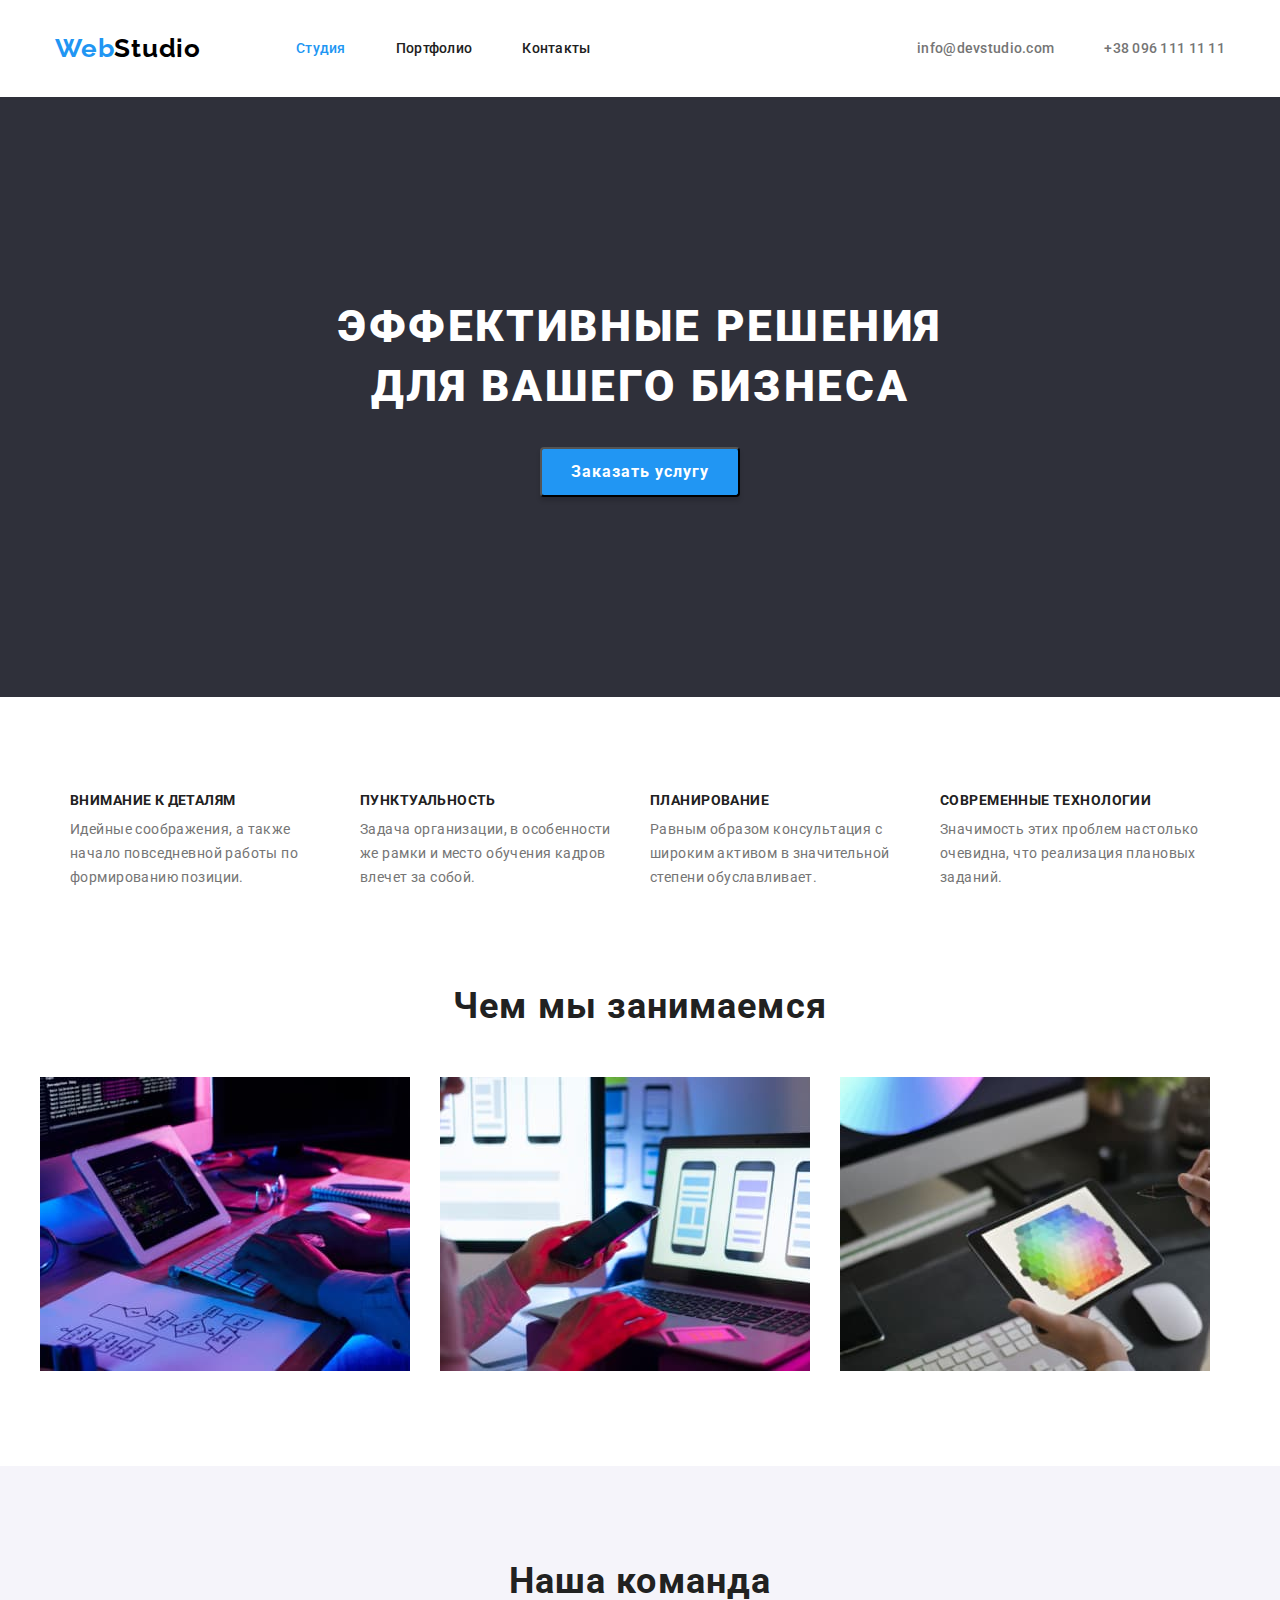
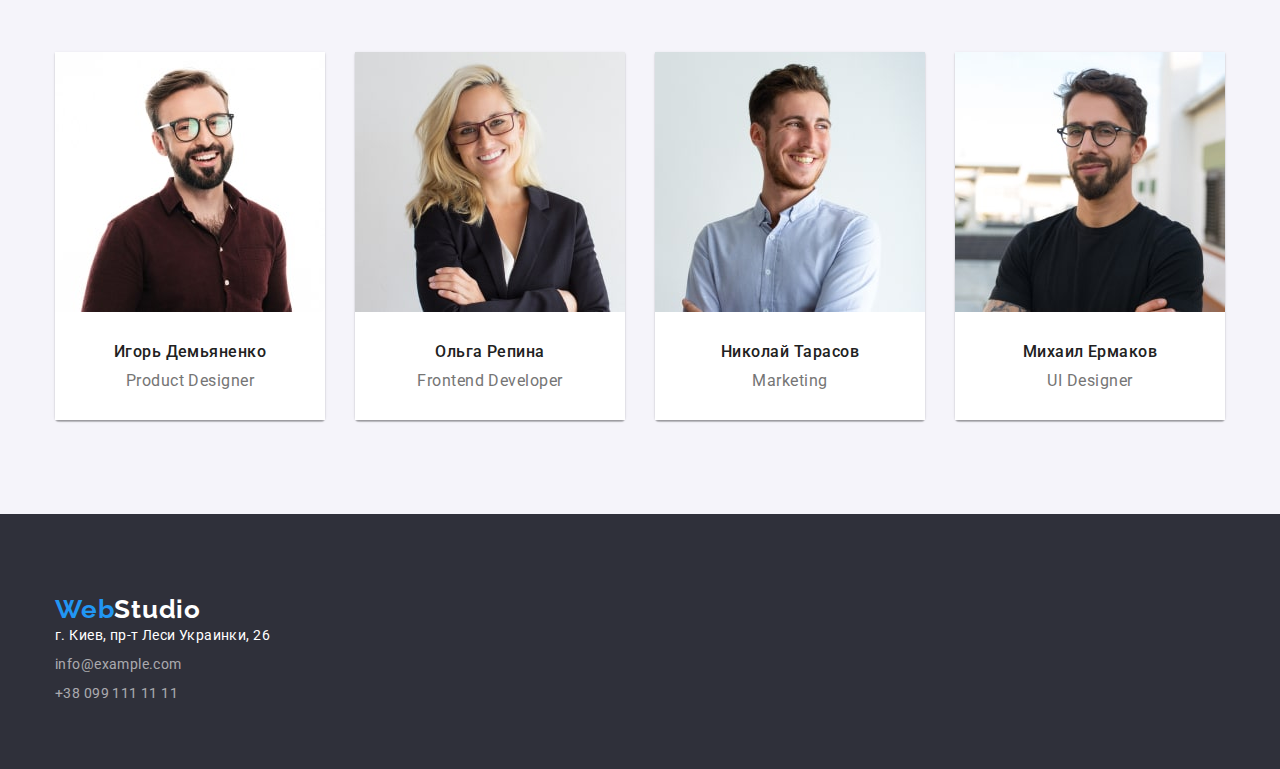
==== commit 76356468: "new fix" ====
--- a/index.html
+++ b/index.html
@@ -197,13 +197,13 @@
       </section>
     </main>
 
-    <footer id="contacts" class="contacts">
+    <footer id="contacts" class="contacts footer_padding">
       <address class="contacts_adress">
         <div class="container">
           <a href="" class="link logo footer_logo">
             <span> Web<span class="white">Studio</span> </span>
           </a>
-          <ul class="contacts_list list footer_ul_padding_top">
+          <ul class="contacts_list list">
             <!-- <li class="footer_logo">
               <a href="" class="link logo">
                 <span> Web<span class="white">Studio</span> </span>
--- a/css/styles.css
+++ b/css/styles.css
@@ -100,6 +100,7 @@
 }
 
 .pre_title {
+  display: block;
   font-weight: 700;
   font-size: 14px;
   line-height: 16px;
@@ -111,12 +112,13 @@
 }
 
 .after_title {
-  display: block;
+  /* display: block; */
   font-size: 14px;
   line-height: 1.71;
   letter-spacing: 0.03em;
   color: #757575;
   width: var(--typical-width);
+  max-height: 75px;
 }
 
 /* -------------------HEADER--------------- */
@@ -275,23 +277,27 @@
 }
 
 .solution_flex .skills_item + .skills_item {
-  padding-left: 30px;
+  margin-left: 20px;
 }
 
 .skills_item {
   display: inline-block;
   margin: var(--typical-margin);
   max-width: 270px;
+  /* max-height: 75px; */
+  /* padding-right: 30px; */
 }
 
 .solution_text {
+  display: block;
   font-weight: 400;
   font-size: 14px;
   line-height: 1.71;
   letter-spacing: 0.03em;
 
   color: #757575;
-  max-width: 270px;
+  /* max-width: 270px; */
+  /* max-height: 75px; */
 }
 
 .skills {
@@ -337,7 +343,7 @@
 }
 
 .work_item {
-  margin-right: 30px;
+  padding-right: 30px;
 }
 
 /* -------------------COMAND--------------- */
@@ -377,7 +383,7 @@
 
 .comand_item {
   margin-right: 15px;
-  margin-bottom: 30px;
+  /* margin-bottom: 30px; */
   box-shadow: 0px 1px 3px rgba(0, 0, 0, 0.12), 0px 1px 1px rgba(0, 0, 0, 0.14),
     0px 2px 1px rgba(0, 0, 0, 0.2);
   border-radius: 0px 0px 4px 4px;
@@ -400,11 +406,11 @@
 }
 
 .command_padding_bot {
-  padding-bottom: 94px;
+  padding: 94px 0;
 }
 
 .comand_title {
-  padding-top: 95px;
+  /* padding-top: 95px; */
 }
 
 /* -------------------CONTACTS--------------- */
@@ -444,9 +450,13 @@
   padding-top: 60px;
 }
 
-.footer_ul_padding_top {
+/* .footer_ul_padding_top {
   padding: 20px 0;
-  /* padding-left: 215px; */
+  padding-left: 215px;
+} */
+
+.footer_padding {
+  padding: 20px 0;
 }
 
 .contacts_item {
@@ -511,9 +521,10 @@
 }
 
 .portfolio_projects {
-  margin: 7px;
+  width: 370px;
+  margin: 15px;
   background: #ffffff;
-  border: 1px solid #eeeeee;
+  /* border: 1px solid #eeeeee; */
   /* display: block-inline;
   flex-basis: calc ((100% - 60px) / 3); */
 }
@@ -525,6 +536,7 @@
 .cards {
   display: flex;
   flex-wrap: wrap;
-  justify-content: center;
+  /* justify-content: center; */
   padding-bottom: 95px;
-}
+  margin: -15px;
+}
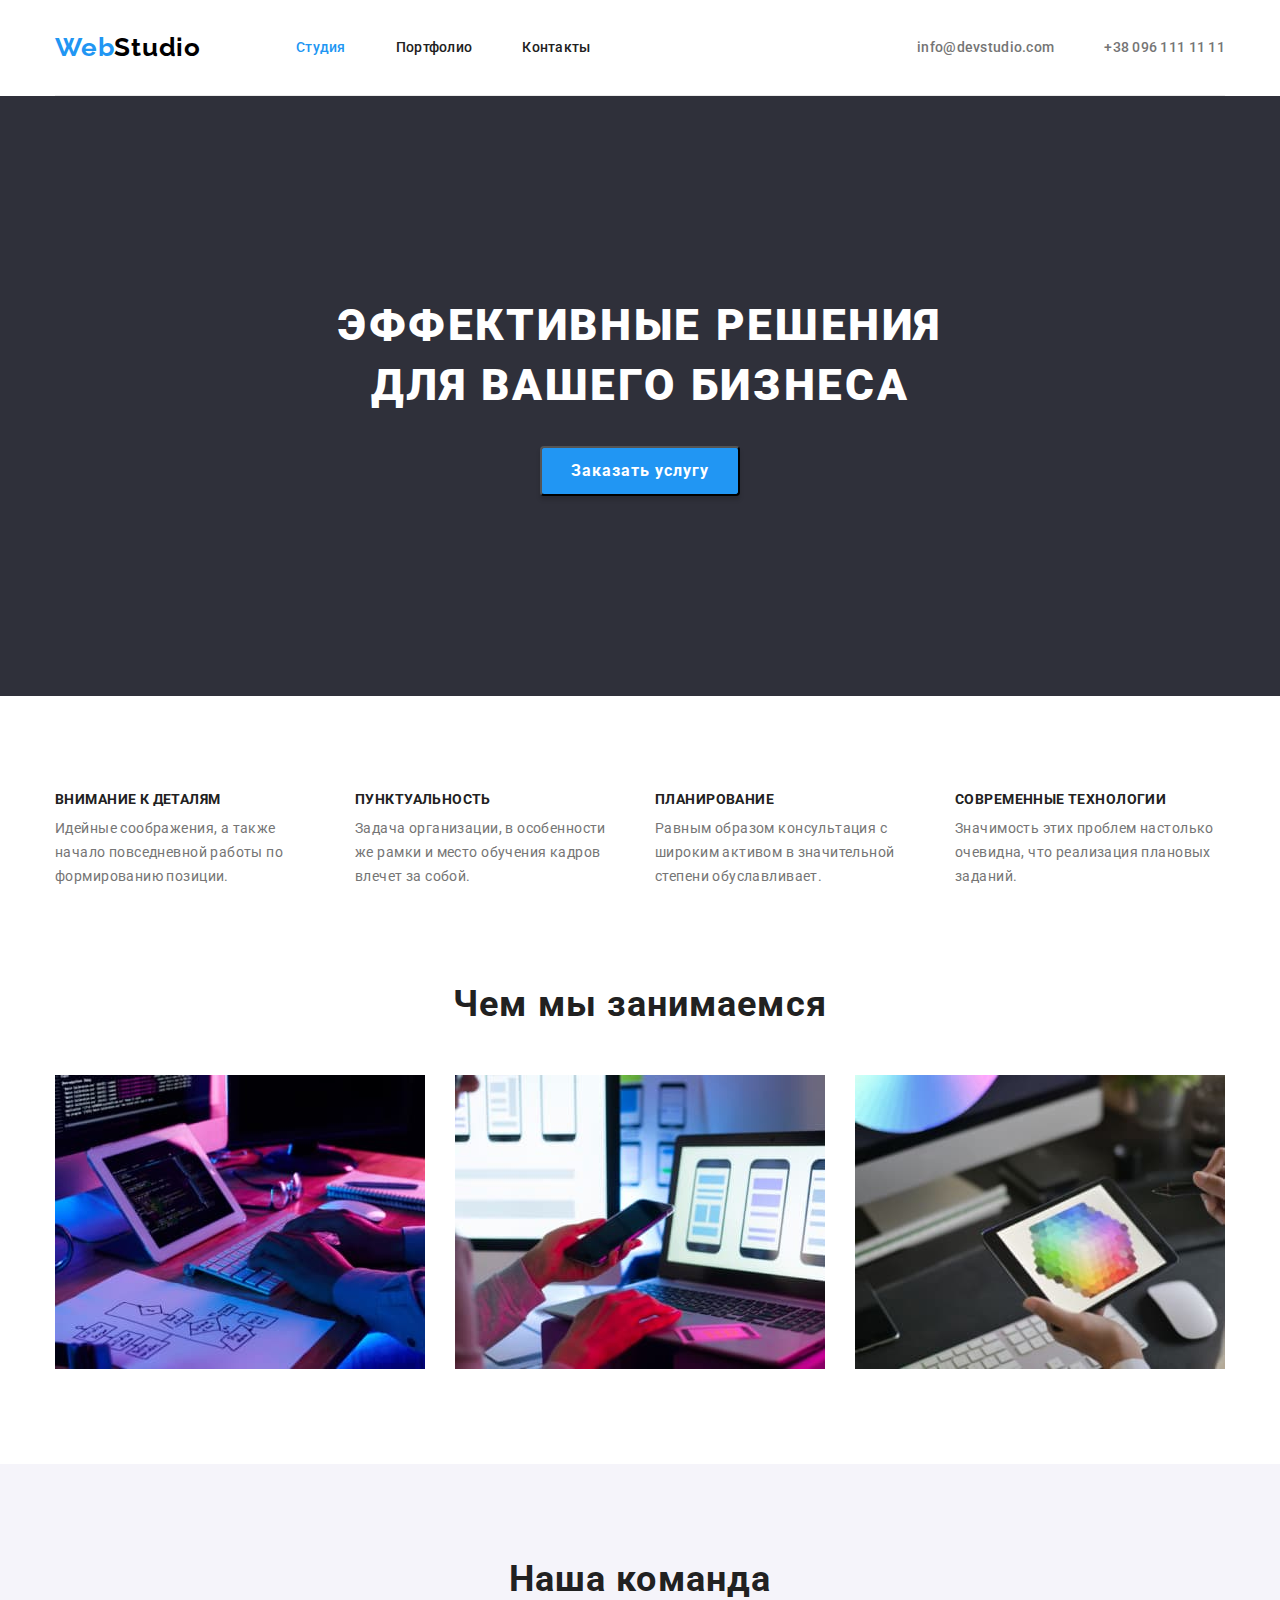
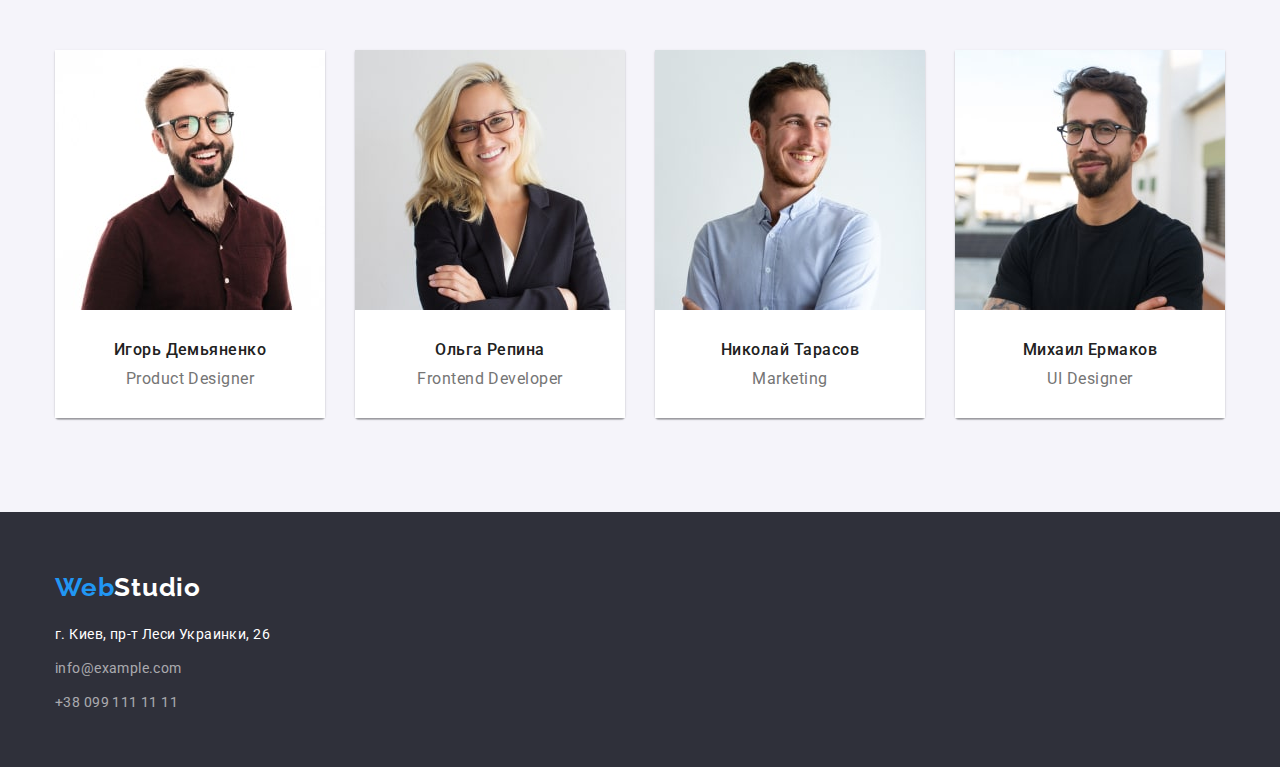
==== commit ef6f9d82: "new fix" ====
--- a/index.html
+++ b/index.html
@@ -204,11 +204,6 @@
             <span> Web<span class="white">Studio</span> </span>
           </a>
           <ul class="contacts_list list">
-            <!-- <li class="footer_logo">
-              <a href="" class="link logo">
-                <span> Web<span class="white">Studio</span> </span>
-              </a>
-            </li> -->
             <li class="contacts_item">
               <a class="white link contacts_link" href=""
                 >г. Киев, пр-т Леси Украинки, 26</a
--- a/css/styles.css
+++ b/css/styles.css
@@ -7,6 +7,7 @@
   --photo-color: #757575;
   --typical-margin: margin-bottom 10px;
   --typical-width: 70;
+  --header-border: border: 1px solid #ECECEC;
 }
 
 * {
@@ -49,6 +50,10 @@
   /* outline: 1px solid red; */
 }
 
+.border{
+    border-width: 1600px;
+}
+
 /* .flex_box {
   flex: auto;
 } */
@@ -59,7 +64,7 @@
   font-size: 14px;
   line-height: 1.36;
   letter-spacing: 0.02em;
-  padding: 7px 0px;
+  /* padding: 7px 0px; */
   color: var(--accent-color);
 }
 
@@ -130,17 +135,20 @@
 .header_nav {
   display: flex;
   align-items: center;
-  /* border: 1px solid #ececec; */
-}
-
-.header_flex {
-  display: flex;
-  /* margin-left: 95px; */
-}
-
-.header_item {
   padding-top: 32px;
   padding-bottom: 32px;
+  /* border: var(--header-border); */
+  border-bottom: 1px solid #ececec;
+}
+
+.header_flex {
+  display: flex;
+  /* margin-left: 95px; */
+}
+
+.header_item {
+  /* padding-top: 32px;
+  padding-bottom: 32px; */
 }
 
 .header_margin_auto {
@@ -159,10 +167,11 @@
   line-height: 1.36;
   letter-spacing: 0.02em;
 
-  padding: 7px 0px;
-
-  color: var(--title-color);
-}
+  /* padding: 7px 0px; */
+
+  color: var(--title-color);
+}
+
 .header_flex .header_cont_li + .header_cont_li {
   margin-left: 50px;
 }
@@ -177,8 +186,8 @@
 
 .header_cont {
   display: inline-block;
-  padding-top: 32px;
-  padding-bottom: 32px;
+  /* padding-top: 32px;
+  padding-bottom: 32px; */
   color: var(--photo-color);
 }
 
@@ -273,11 +282,11 @@
 
 .solution_flex {
   display: flex;
-  justify-content: center;
+  /* justify-content: center; */
 }
 
 .solution_flex .skills_item + .skills_item {
-  margin-left: 20px;
+  margin-left: 30px;
 }
 
 .skills_item {
@@ -323,11 +332,11 @@
 
 .work_flex {
   display: flex;
-  justify-content: center;
+  /* justify-content: center; */
 }
 
 .work_margin_bot {
-  margin-bottom: 95px;
+  padding-bottom: 95px;
 }
 
 .work_title {
@@ -345,6 +354,10 @@
 .work_item {
   padding-right: 30px;
 }
+
+/* .work_list .work_item + .work_item {
+  padding-left: 30px;
+} */
 
 /* -------------------COMAND--------------- */
 
@@ -422,6 +435,8 @@
 
 .contacts_adress {
   font-style: normal;
+  /* margin: 0;
+  padding: 0; */
 }
 
 .logo {
@@ -441,13 +456,14 @@
 
 .contacts_link {
   font-size: 14px;
-  line-height: 1.71px;
+  line-height: 1.71;
   letter-spacing: 0.03em;
 }
 
 .footer_logo {
   display: block;
-  padding-top: 60px;
+  margin-bottom: 20px;
+  /* padding-top: 60px; */
 }
 
 /* .footer_ul_padding_top {
@@ -456,11 +472,15 @@
 } */
 
 .footer_padding {
-  padding: 20px 0;
-}
-
-.contacts_item {
+  padding: 60px 0;
+}
+
+/* .contacts_item {
   margin-bottom: 10px;
+} */
+
+.contacts_list .contacts_item + .contacts_item {
+  margin-top: 10px;
 }
 
 .contacts_link:hover,
@@ -499,8 +519,13 @@
   margin-left: 10px;
 }
 
+.keys{
+    padding-top: 95px;
+    padding-bottom: 95px;
+}
+
 .keys_mrg_bot {
-  margin-top: 95px;
+  /* margin-top: 95px; */
   margin-bottom: 50px;
 }
 
@@ -531,12 +556,13 @@
 
 .text_under_photo_in_portfolio {
   padding: 20px 24px;
+  border: 1px solid #eeeeee;
 }
 
 .cards {
   display: flex;
   flex-wrap: wrap;
   /* justify-content: center; */
-  padding-bottom: 95px;
+  /* padding-bottom: 95px; */
   margin: -15px;
 }
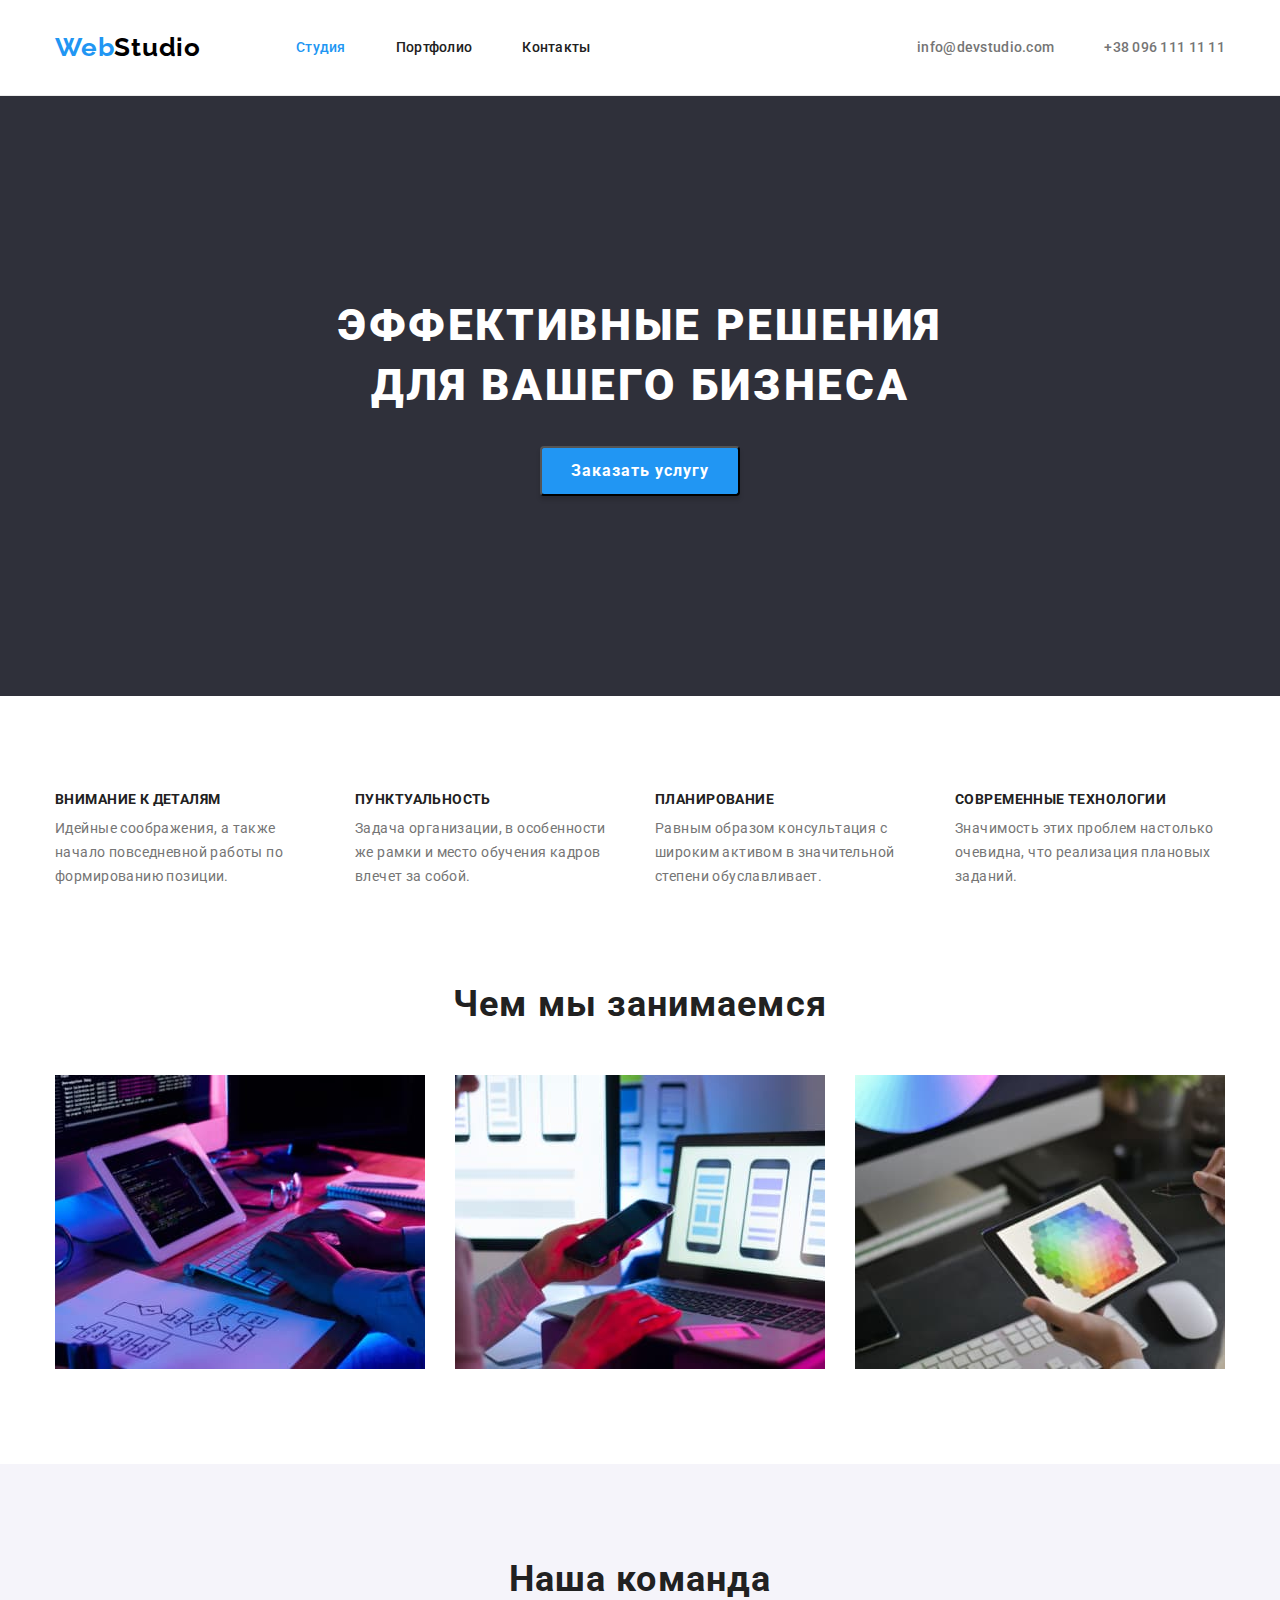
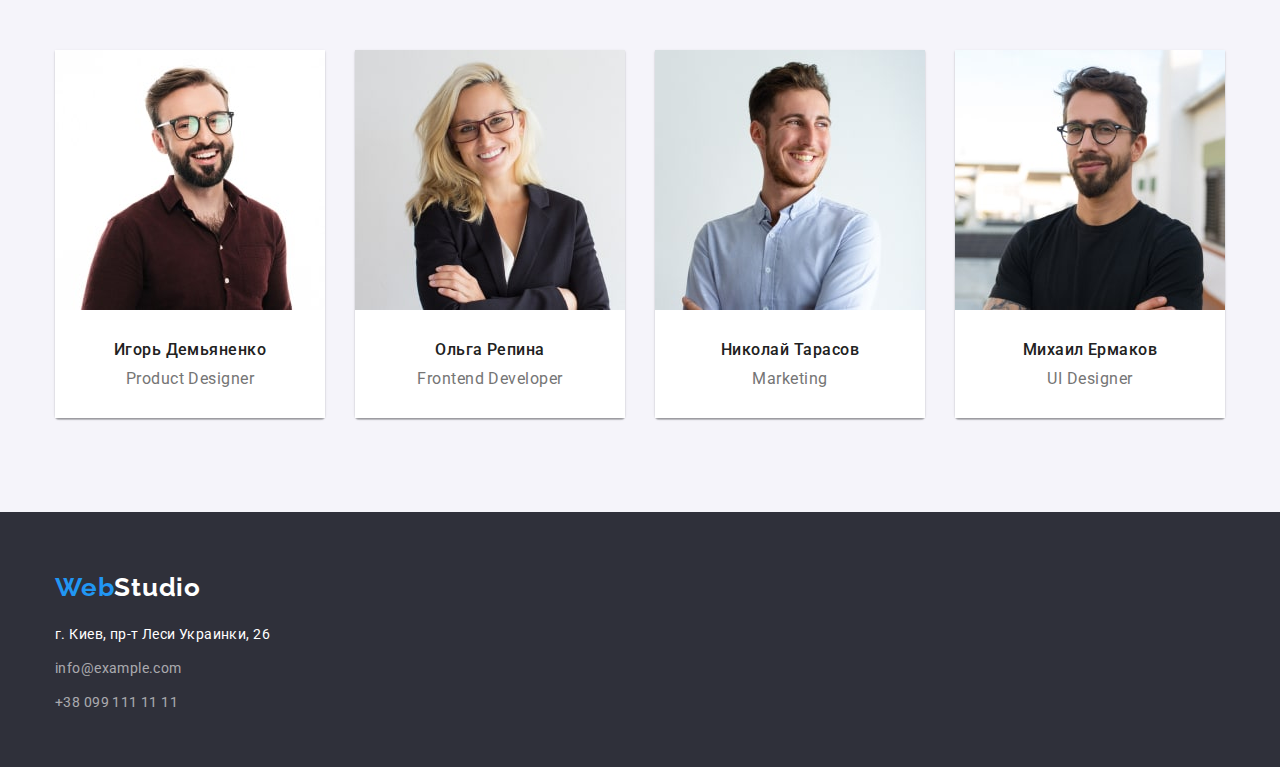
==== commit 0cad09f1: "new fix" ====
--- a/index.html
+++ b/index.html
@@ -22,43 +22,45 @@
 
   <body>
     <header class="header">
-      <div class="container">
+      <div class="container header_main_div">
         <nav class="header_nav">
-          <a class="link logo" href="">
-            Web<span class="black">Studio</span>
-          </a>
-          <ul class="header_list list header_flex">
-            <!-- <li class="header_item">
+          <div class="container_nav">
+            <a class="link logo" href="">
+              Web<span class="black">Studio</span>
+            </a>
+            <ul class="header_list list header_flex">
+              <!-- <li class="header_item">
               <a class="link logo header_logo_margin_left" href="">
                 Web<span class="black">Studio</span>
               </a>
             </li> -->
-            <li class="header_item">
-              <a href="" class="link current">Студия</a>
-            </li>
-            <li class="header_item">
-              <a href="portfolio.html" class="header_link link">Портфолио</a>
-            </li>
-            <li class="header_item">
-              <a href="#contacts" class="header_link link">Контакты</a>
-            </li>
-          </ul>
-
-          <ul class="header_list list header_flex header_margin_auto">
-            <li class="header_cont_li">
-              <a
-                href="mailto:info@devstudio.com"
-                class="header_cont header_link link"
-                >info@devstudio.com</a
-              >
-            </li>
-            <li class="header_cont_li header_tel_margin_right">
-              <a href="tel+380961111111" class="header_cont header_link link"
-                >+38 096 111 11 11</a
-              >
-            </li>
-          </ul>
+              <li class="header_item">
+                <a href="" class="link current">Студия</a>
+              </li>
+              <li class="header_item">
+                <a href="portfolio.html" class="header_link link">Портфолио</a>
+              </li>
+              <li class="header_item">
+                <a href="#contacts" class="header_link link">Контакты</a>
+              </li>
+            </ul>
+          </div>
         </nav>
+
+        <ul class="header_list list header_flex header_margin_auto">
+          <li class="header_cont_li">
+            <a
+              href="mailto:info@devstudio.com"
+              class="header_cont header_link link"
+              >info@devstudio.com</a
+            >
+          </li>
+          <li class="header_cont_li header_tel_margin_right">
+            <a href="tel+380961111111" class="header_cont header_link link"
+              >+38 096 111 11 11</a
+            >
+          </li>
+        </ul>
       </div>
     </header>
 
--- a/css/styles.css
+++ b/css/styles.css
@@ -17,7 +17,17 @@
 
 body {
   font-family: var(--main-font);
-}
+  /* width: 1600px; */
+}
+
+/* .border{
+    border: 1px solid #ECECEC; */
+    /* width: 1600px;
+height: 0px;
+left: 0px;
+top: 80px; */
+/* } */
+
 
 p,
 h1,
@@ -130,6 +140,11 @@
 
 .header {
   background-color: #ffffff;
+  border-bottom: 1px solid #ececec;
+}
+
+.header_list{
+    display: flex;
 }
 
 .header_nav {
@@ -138,11 +153,14 @@
   padding-top: 32px;
   padding-bottom: 32px;
   /* border: var(--header-border); */
-  border-bottom: 1px solid #ececec;
+  /* border-bottom: 1px solid #ececec; */
+  /* border-width: 1600px; */
 }
 
 .header_flex {
   display: flex;
+    margin-left: auto;
+
   /* margin-left: 95px; */
 }
 
@@ -151,14 +169,19 @@
   padding-bottom: 32px; */
 }
 
-.header_margin_auto {
+/* .header_margin_auto {
   margin-left: auto;
-}
+} */
 
 /* .header_cont_li {
   padding-top: 3px;
   padding-bottom: 32px;
 } */
+
+.header_main_div{
+    display: flex;
+    align-items: center;
+}
 
 .header_link {
   display: block;
@@ -189,6 +212,11 @@
   /* padding-top: 32px;
   padding-bottom: 32px; */
   color: var(--photo-color);
+}
+
+.container_nav{
+    display: flex;
+    align-items: center;
 }
 
 .header_link:hover,
@@ -310,8 +338,8 @@
 }
 
 .skills {
-  margin-top: 95px;
-  margin-bottom: 95px;
+  padding-top: 95px;
+  padding-bottom: 95px;
 }
 
 /* .button_text {
